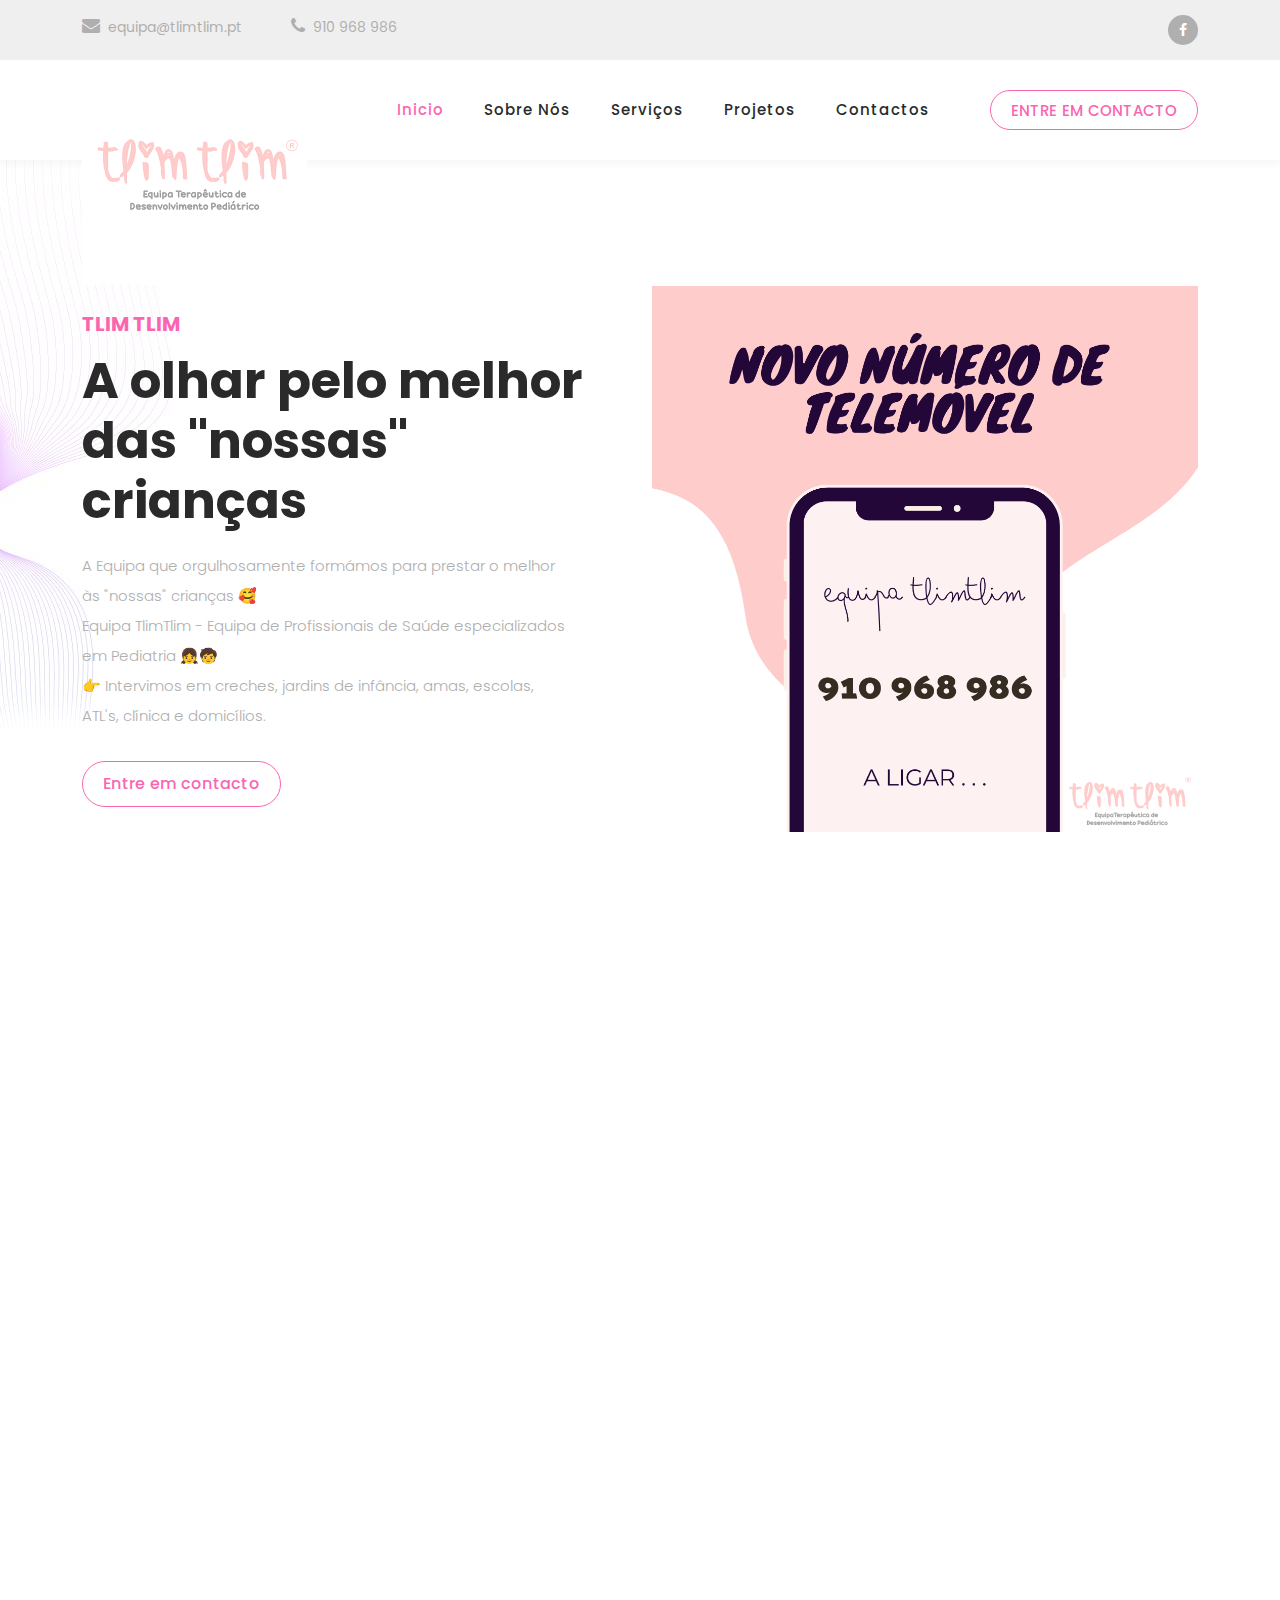
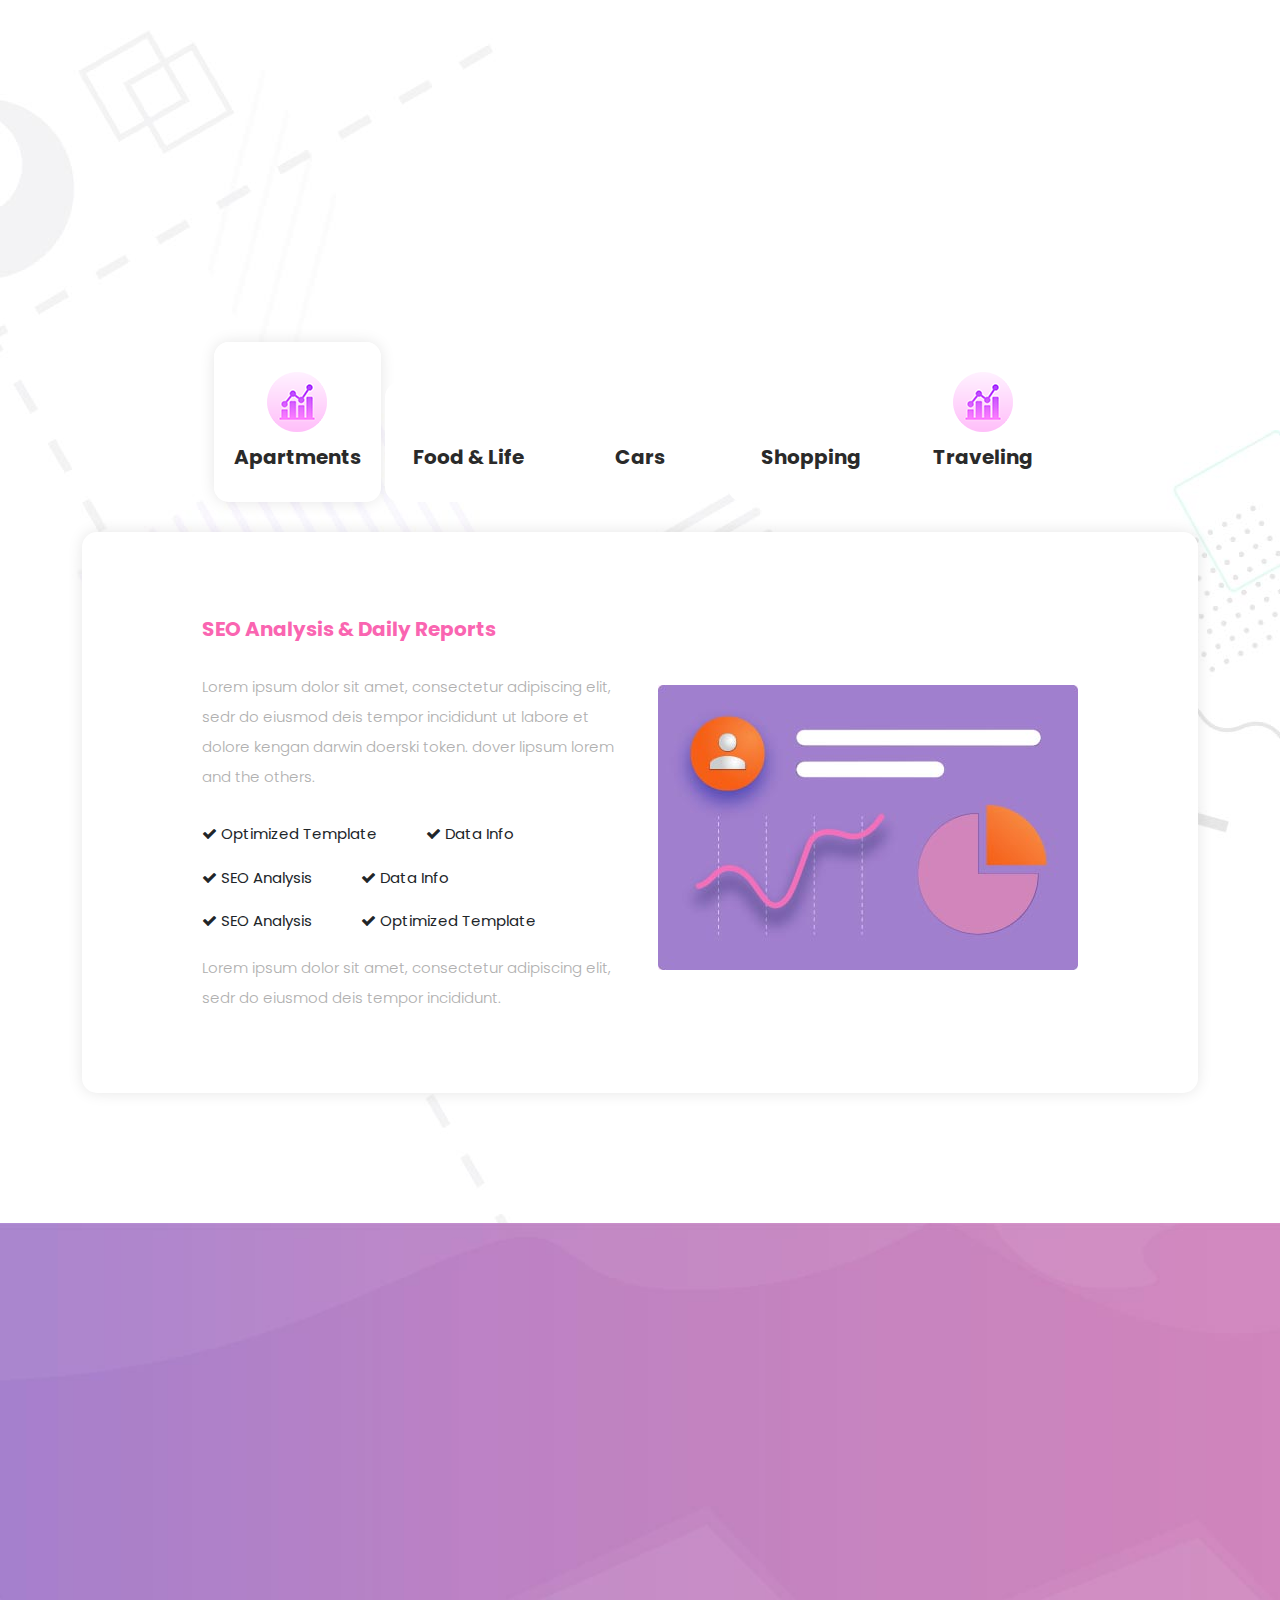
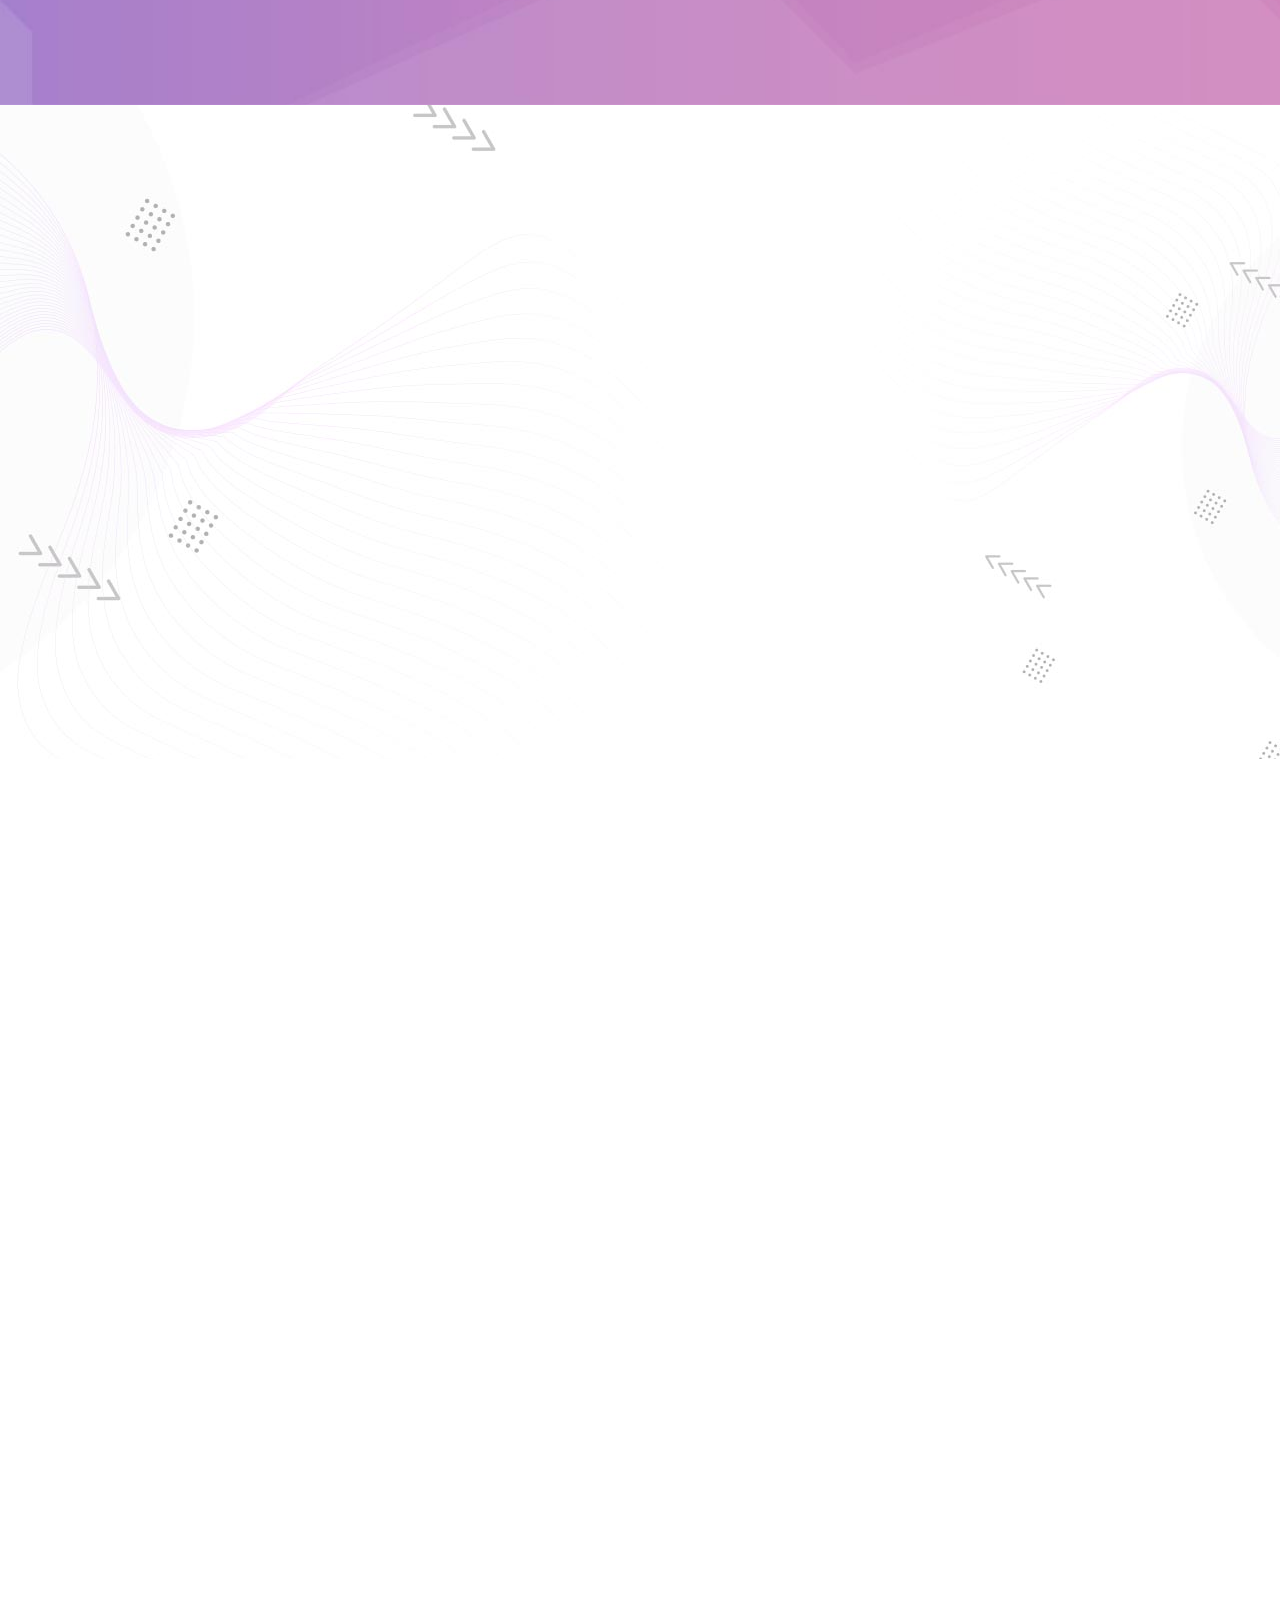
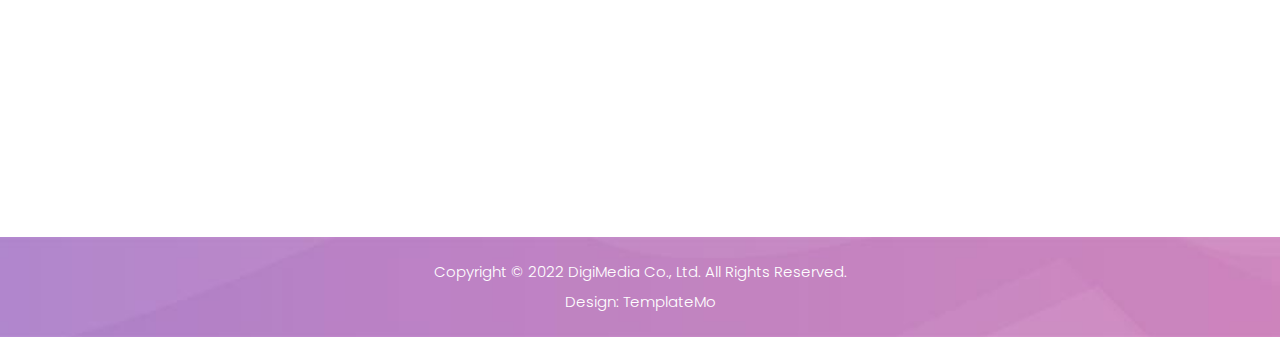
==== PAP/index.html.html @ b0756acb "teste" ====
<!DOCTYPE html>
<html lang="en">

  <head>

    <meta charset="UTF-8">
    <meta name="viewport" content="width=device-width, initial-scale=1, shrink-to-fit=no">
    <meta name="description" content="">
    <meta name="author" content="">
    <link rel="preconnect" href="https://fonts.googleapis.com">
    <link rel="preconnect" href="https://fonts.gstatic.com" crossorigin>
    <link href="https://fonts.googleapis.com/css2?family=Poppins:wght@100;200;300;400;500;600;700;800;900&display=swap" rel="stylesheet">

    <title>Tlim Tlim - Website PAP</title>

    <!-- Bootstrap core CSS -->
    <link href="vendor/bootstrap/css/bootstrap.min.css" rel="stylesheet">


    <!-- Additional CSS Files -->
    <link rel="stylesheet" href="assets/css/fontawesome.css">
    <link rel="stylesheet" href="assets/css/templatemo-digimedia-v1.css">
    <link rel="stylesheet" href="assets/css/animated.css">
    <link rel="stylesheet" href="assets/css/owl.css">

  </head>

<body>

  <!-- ***** Preloader Start ***** -->
  <div id="js-preloader" class="js-preloader">
    <div class="preloader-inner">
      <span class="dot"></span>
      <div class="dots">
        <span></span>
        <span></span>
        <span></span>
      </div>
    </div>
  </div>
  <!-- ***** Preloader End ***** -->

  <!-- Pre-header Starts -->
  <div class="pre-header">
    <div class="container">
      <div class="row">
        <div class="col-lg-8 col-sm-8 col-7">
          <ul class="info">
            <li><a href="#"><i class="fa fa-envelope"></i>equipa@tlimtlim.pt</a></li>
            <li><a href="#"><i class="fa fa-phone"></i>910 968 986</a></li>
          </ul>
        </div>
        <div class="col-lg-4 col-sm-4 col-5">
          <ul class="social-media">
            <li><a href="https://pt-br.facebook.com/equipatlimtlim/"><i class="fa fa-facebook"></i></a></li>
          </ul>
        </div>
      </div>
    </div>
  </div>
  <!-- Pre-header End -->

  <!-- ***** Header Area Start ***** -->
  <header class="header-area header-sticky wow slideInDown" data-wow-duration="0.75s" data-wow-delay="0s">
    <div class="container">
      <div class="row">
        <div class="col-12">
          <nav class="main-nav">
            <!-- ***** Logo Start ***** -->
            <a href="index.html" class="logo">
              <img src="assets/images/logo-v1.png" alt="">
            </a>
            <!-- ***** Logo End ***** -->
            <!-- ***** Menu Start ***** -->
            <ul class="nav">
              <li class="scroll-to-section"><a href="#top" class="active">Inicio</a></li>
              <li class="scroll-to-section"><a href="#about">Sobre Nós</a></li>
              <li class="scroll-to-section"><a href="#services">Serviços</a></li>
              <li class="scroll-to-section"><a href="#portfolio">Projetos</a></li>
              <li class="scroll-to-section"><a href="#contact">Contactos</a></li> 
              <li class="scroll-to-section"><div class="border-first-button"><a href="#contact">ENTRE EM CONTACTO</a></div></li> 
            </ul>        
            <a class='menu-trigger'>
                <span>Menu</span>
            </a>
            <!-- ***** Menu End ***** -->
          </nav>
        </div>
      </div>
    </div>
  </header>
  <!-- ***** Header Area End ***** -->

  <div class="main-banner wow fadeIn" id="top" data-wow-duration="1s" data-wow-delay="0.5s">
    <div class="container">
      <div class="row">
        <div class="col-lg-12">
          <div class="row">
            <div class="col-lg-6 align-self-center">
              <div class="left-content show-up header-text wow fadeInLeft" data-wow-duration="1s" data-wow-delay="1s">
                <div class="row">
                  <div class="col-lg-12">
                    <h6>Tlim Tlim</h6>
                    <h2>A olhar pelo melhor das "nossas" crianças</h2>
                    <p>A Equipa que orgulhosamente formámos para prestar o melhor às "nossas" crianças 🥰

                      <br> Equipa TlimTlim - Equipa de Profissionais de Saúde especializados em Pediatria 👧🧒 </br>
                      👉 Intervimos em creches, jardins de infância, amas, escolas, ATL's, clínica e domicílios.</p>
                  </div>
                  <div class="col-lg-12">
                    <div class="border-first-button scroll-to-section">
                      <a href="#contact">Entre em contacto</a>
                    </div>
                  </div>
                </div>
              </div>
            </div>
            <div class="col-lg-6">
              <div class="right-image wow fadeInRight" data-wow-duration="1s" data-wow-delay="0.5s">
                <img src="assets/images/slider-dec.png" alt="">
              </div>
            </div>
          </div>
        </div>
      </div>
    </div>
  </div>

  <div id="about" class="about section">
    <div class="container">
      <div class="row">
        <div class="col-lg-12">
          <div class="row">
            <div class="col-lg-6">
              <div class="about-left-image  wow fadeInLeft" data-wow-duration="1s" data-wow-delay="0.5s">
                <img src="assets/images/about-dec.png" alt="">
              </div>
            </div>
            <div class="col-lg-6 align-self-center  wow fadeInRight" data-wow-duration="1s" data-wow-delay="0.5s">
              <div class="about-right-content">
                <div class="section-heading">
                  <h6>About Us</h6>
                  <h4>Who is DigiMedia <em>Agency</em></h4>
                  <div class="line-dec"></div>
                </div>
                <p>We hope this DigiMedia template is useful for your work. You can use this template for any purpose. You may <a rel="nofollow" href="http://paypal.me/templatemo" target="_blank">contribute a little amount</a> via PayPal to <a href="https://templatemo.com/contact" target="_blank">support TemplateMo</a> in creating new templates regularly.</p>
                <div class="row">
                  <div class="col-lg-4 col-sm-4">
                    <div class="skill-item first-skill-item wow fadeIn" data-wow-duration="1s" data-wow-delay="0s">
                      <div class="progress" data-percentage="90">
                        <span class="progress-left">
                          <span class="progress-bar"></span>
                        </span>
                        <span class="progress-right">
                          <span class="progress-bar"></span>
                        </span>
                        <div class="progress-value">
                          <div>
                            90%<br>
                            <span>Coding</span>
                          </div>
                        </div>
                      </div>
                    </div>
                  </div>
                  <div class="col-lg-4 col-sm-4">
                    <div class="skill-item second-skill-item wow fadeIn" data-wow-duration="1s" data-wow-delay="0s">
                      <div class="progress" data-percentage="80">
                        <span class="progress-left">
                          <span class="progress-bar"></span>
                        </span>
                        <span class="progress-right">
                          <span class="progress-bar"></span>
                        </span>
                        <div class="progress-value">
                          <div>
                            80%<br>
                            <span>Photoshop</span>
                          </div>
                        </div>
                      </div>
                    </div>
                  </div>
                  <div class="col-lg-4 col-sm-4">
                    <div class="skill-item third-skill-item wow fadeIn" data-wow-duration="1s" data-wow-delay="0s">
                      <div class="progress" data-percentage="80">
                        <span class="progress-left">
                          <span class="progress-bar"></span>
                        </span>
                        <span class="progress-right">
                          <span class="progress-bar"></span>
                        </span>
                        <div class="progress-value">
                          <div>
                            80%<br>
                            <span>Animation</span>
                          </div>
                        </div>
                      </div>
                    </div>
                  </div>
                </div> 
              </div>
            </div>
          </div>
        </div>
      </div>
    </div>
  </div>

  <div id="services" class="services section">
    <div class="container">
      <div class="row">
        <div class="col-lg-12">
          <div class="section-heading  wow fadeInDown" data-wow-duration="1s" data-wow-delay="0.5s">
            <h6>Our Services</h6>
            <h4>What Our Agency <em>Provides</em></h4>
            <div class="line-dec"></div>
          </div>
        </div>
        <div class="col-lg-12">
          <div class="naccs">
            <div class="grid">
              <div class="row">
                <div class="col-lg-12">
                  <div class="menu">
                    <div class="first-thumb active">
                      <div class="thumb">
                        <span class="icon"><img src="assets/images/service-icon-01.png" alt=""></span>
                        Apartments
                      </div>
                    </div>
                    <div>
                      <div class="thumb">                 
                        <span class="icon"><img src="assets/images/service-icon-02.png" alt=""></span>
                        Food &amp; Life
                      </div>
                    </div>
                    <div>
                      <div class="thumb">                 
                        <span class="icon"><img src="assets/images/service-icon-03.png" alt=""></span>
                        Cars
                      </div>
                    </div>
                    <div>
                      <div class="thumb">                 
                        <span class="icon"><img src="assets/images/service-icon-04.png" alt=""></span>
                        Shopping
                      </div>
                    </div>
                    <div class="last-thumb">
                      <div class="thumb">                 
                        <span class="icon"><img src="assets/images/service-icon-01.png" alt=""></span>
                        Traveling
                      </div>
                    </div>
                  </div>
                </div> 
                <div class="col-lg-12">
                  <ul class="nacc">
                    <li class="active">
                      <div>
                        <div class="thumb">
                          <div class="row">
                            <div class="col-lg-6 align-self-center">
                              <div class="left-text">
                                <h4>SEO Analysis &amp; Daily Reports</h4>
                                <p>Lorem ipsum dolor sit amet, consectetur adipiscing elit, sedr do eiusmod deis tempor incididunt ut labore et dolore kengan darwin doerski token.
                                  dover lipsum lorem and the others.</p>
                                <div class="ticks-list"><span><i class="fa fa-check"></i> Optimized Template</span> <span><i class="fa fa-check"></i> Data Info</span> <span><i class="fa fa-check"></i> SEO Analysis</span>
                                  <span><i class="fa fa-check"></i> Data Info</span> <span><i class="fa fa-check"></i> SEO Analysis</span> <span><i class="fa fa-check"></i> Optimized Template</span></div>
                                <p>Lorem ipsum dolor sit amet, consectetur adipiscing elit, sedr do eiusmod deis tempor incididunt.</p>
                              </div>
                            </div>
                            <div class="col-lg-6 align-self-center">
                              <div class="right-image">
                                <img src="assets/images/services-image.jpg" alt="">
                              </div>
                            </div>
                          </div>
                        </div>
                      </div>
                    </li>
                    <li>
                      <div>
                        <div class="thumb">
                          <div class="row">
                            <div class="col-lg-6 align-self-center">
                              <div class="left-text">
                                <h4>Healthy Food &amp; Life</h4>
                                <p>Lorem ipsum dolor sit amet, consectetur adipiscing elit, sedr do eiusmod deis tempor incididunt ut labore et dolore kengan darwin doerski token.
                                  dover lipsum lorem and the others.</p>
                                <div class="ticks-list"><span><i class="fa fa-check"></i> Optimized Template</span> <span><i class="fa fa-check"></i> Data Info</span> <span><i class="fa fa-check"></i> SEO Analysis</span>
                                  <span><i class="fa fa-check"></i> Data Info</span> <span><i class="fa fa-check"></i> SEO Analysis</span> <span><i class="fa fa-check"></i> Optimized Template</span></div>
                                <p>Lorem ipsum dolor sit amet, consectetur adipiscing elit, sedr do eiusmod deis tempor incididunt.</p>
                              </div>
                            </div>
                            <div class="col-lg-6 align-self-center">
                              <div class="right-image">
                                <img src="assets/images/services-image-02.jpg" alt="">
                              </div>
                            </div>
                          </div>
                        </div>
                      </div>
                    </li>
                    <li>
                      <div>
                        <div class="thumb">
                          <div class="row">
                            <div class="col-lg-6 align-self-center">
                              <div class="left-text">
                                <h4>Car Re-search &amp; Transport</h4>
                                <p>Lorem ipsum dolor sit amet, consectetur adipiscing elit, sedr do eiusmod deis tempor incididunt ut labore et dolore kengan darwin doerski token.
                                  dover lipsum lorem and the others.</p>
                                <div class="ticks-list"><span><i class="fa fa-check"></i> Optimized Template</span> <span><i class="fa fa-check"></i> Data Info</span> <span><i class="fa fa-check"></i> SEO Analysis</span>
                                  <span><i class="fa fa-check"></i> Data Info</span> <span><i class="fa fa-check"></i> SEO Analysis</span> <span><i class="fa fa-check"></i> Optimized Template</span></div>
                                <p>Lorem ipsum dolor sit amet, consectetur adipiscing elit, sedr do eiusmod deis tempor incididunt.</p>
                              </div>
                            </div>
                            <div class="col-lg-6 align-self-center">
                              <div class="right-image">
                                <img src="assets/images/services-image-03.jpg" alt="">
                              </div>
                            </div>
                          </div>
                        </div>
                      </div>
                    </li>
                    <li>
                      <div>
                        <div class="thumb">
                          <div class="row">
                            <div class="col-lg-6 align-self-center">
                              <div class="left-text">
                                <h4>Online Shopping &amp; Tracking ID</h4>
                                <p>Lorem ipsum dolor sit amet, consectetur adipiscing elit, sedr do eiusmod deis tempor incididunt ut labore et dolore kengan darwin doerski token.
                                  dover lipsum lorem and the others.</p>
                                <div class="ticks-list"><span><i class="fa fa-check"></i> Optimized Template</span> <span><i class="fa fa-check"></i> Data Info</span> <span><i class="fa fa-check"></i> SEO Analysis</span>
                                  <span><i class="fa fa-check"></i> Data Info</span> <span><i class="fa fa-check"></i> SEO Analysis</span> <span><i class="fa fa-check"></i> Optimized Template</span></div>
                                <p>Lorem ipsum dolor sit amet, consectetur adipiscing elit, sedr do eiusmod deis tempor incididunt.</p>
                              </div>
                            </div>
                            <div class="col-lg-6 align-self-center">
                              <div class="right-image">
                                <img src="assets/images/services-image-04.jpg" alt="">
                              </div>
                            </div>
                          </div>
                        </div>
                      </div>
                    </li>
                    <li>
                      <div>
                        <div class="thumb">
                          <div class="row">
                            <div class="col-lg-6 align-self-center">
                              <div class="left-text">
                                <h4>Enjoy &amp; Travel</h4>
                                <p>Lorem ipsum dolor sit amet, consectetur adipiscing elit, sedr do eiusmod deis tempor incididunt ut labore et dolore kengan darwin doerski token.
                                  dover lipsum lorem and the others.</p>
                                <div class="ticks-list"><span><i class="fa fa-check"></i> Optimized Template</span> <span><i class="fa fa-check"></i> Data Info</span> <span><i class="fa fa-check"></i> SEO Analysis</span>
                                  <span><i class="fa fa-check"></i> Data Info</span> <span><i class="fa fa-check"></i> SEO Analysis</span> <span><i class="fa fa-check"></i> Optimized Template</span></div>
                                <p>Lorem ipsum dolor sit amet, consectetur adipiscing elit, sedr do eiusmod deis tempor incididunt.</p>
                              </div>
                            </div>
                            <div class="col-lg-6 align-self-center">
                              <div class="right-image">
                                <img src="assets/images/services-image.jpg" alt="">
                              </div>
                            </div>
                          </div>
                        </div>
                      </div>
                    </li>
                  </ul>
                </div>          
              </div>
            </div>
          </div>
        </div>
      </div>
    </div>
  </div>

  
  <div id="free-quote" class="free-quote">
    <div class="container">
      <div class="row">
        <div class="col-lg-4 offset-lg-4">
          <div class="section-heading  wow fadeIn" data-wow-duration="1s" data-wow-delay="0.3s">
            <h6>Get Your Free Quote</h6>
            <h4>Grow With Us Now</h4>
            <div class="line-dec"></div>
          </div>
        </div>
        <div class="col-lg-8 offset-lg-2  wow fadeIn" data-wow-duration="1s" data-wow-delay="0.8s">
          <form id="search" action="#" method="GET">
            <div class="row">
              <div class="col-lg-4 col-sm-4">
                <fieldset>
                  <input type="web" name="web" class="website" placeholder="Your website URL..." autocomplete="on" required>
                </fieldset>
              </div>
              <div class="col-lg-4 col-sm-4">
                <fieldset>
                  <input type="address" name="address" class="email" placeholder="Email Address..." autocomplete="on" required>
                </fieldset>
              </div>
              <div class="col-lg-4 col-sm-4">
                <fieldset>
                  <button type="submit" class="main-button">Get Quote Now</button>
                </fieldset>
              </div>
            </div>
          </form>
        </div>
      </div>
    </div>
  </div>


  <div id="portfolio" class="our-portfolio section">
    <div class="container">
      <div class="row">
        <div class="col-lg-5">
          <div class="section-heading wow fadeInLeft" data-wow-duration="1s" data-wow-delay="0.3s">
            <h6>Our Portofolio</h6>
            <h4>See Our Recent <em>Projects</em></h4>
            <div class="line-dec"></div>
          </div>
        </div>
      </div>
    </div>
    <div class="container-fluid wow fadeIn" data-wow-duration="1s" data-wow-delay="0.7s">
      <div class="row">
        <div class="col-lg-12">
          <div class="loop owl-carousel">
            <div class="item">
              <a href="#">
                <div class="portfolio-item">
                <div class="thumb">
                  <img src="assets/images/portfolio-01.jpg" alt="">
                </div>
                <div class="down-content">
                  <h4>Website Builder</h4>
                  <span>Marketing</span>
                </div>
              </div>
              </a>  
            </div>
            <div class="item">
              <a href="#">
                <div class="portfolio-item">
                <div class="thumb">
                  <img src="assets/images/portfolio-01.jpg" alt="">
                </div>
                <div class="down-content">
                  <h4>Website Builder</h4>
                  <span>Marketing</span>
                </div>
              </div>
              </a>  
            </div>
            <div class="item">
              <a href="#">
                <div class="portfolio-item">
                <div class="thumb">
                  <img src="assets/images/portfolio-02.jpg" alt="">
                </div>
                <div class="down-content">
                  <h4>Website Builder</h4>
                  <span>Marketing</span>
                </div>
              </div>
              </a>  
            </div>
            <div class="item">
              <a href="#">
                <div class="portfolio-item">
                <div class="thumb">
                  <img src="assets/images/portfolio-03.jpg" alt="">
                </div>
                <div class="down-content">
                  <h4>Website Builder</h4>
                  <span>Marketing</span>
                </div>
              </div>
              </a>  
            </div>
            <div class="item">
              <a href="#">
                <div class="portfolio-item">
                <div class="thumb">
                  <img src="assets/images/portfolio-04.jpg" alt="">
                </div>
                <div class="down-content">
                  <h4>Website Builder</h4>
                  <span>Marketing</span>
                </div>
              </div>
              </a>  
            </div>
          </div>
        </div>
      </div>
    </div>
  </div>

  <div id="contact" class="contact-us section">
    <div class="container">
      <div class="row">
        <div class="col-lg-6 offset-lg-3">
          <div class="section-heading wow fadeIn" data-wow-duration="1s" data-wow-delay="0.5s">
            <h6>Contact Us</h6>
            <h4>Get In Touch With Us <em>Now</em></h4>
            <div class="line-dec"></div>
          </div>
        </div>
        <div class="col-lg-12 wow fadeInUp" data-wow-duration="0.5s" data-wow-delay="0.25s">
          <form id="contact" action="" method="post">
            <div class="row">
              <div class="col-lg-12">
                <div class="contact-dec">
                  <img src="assets/images/contact-dec.png" alt="">
                </div>
              </div>
              <div class="col-lg-5">
                <div id="map">
                  <iframe src="https://maps.google.com/maps?q=Av.+L%C3%BAcio+Costa,+Rio+de+Janeiro+-+RJ,+Brazil&t=&z=13&ie=UTF8&iwloc=&output=embed" width="100%" height="636px" frameborder="0" style="border:0" allowfullscreen></iframe>
                </div>
              </div>
              <div class="col-lg-7">
                <div class="fill-form">
                  <div class="row">
                    <div class="col-lg-4">
                      <div class="info-post">
                        <div class="icon">
                          <img src="assets/images/phone-icon.png" alt="">
                          <a href="#">010-020-0340</a>
                        </div>
                      </div>
                    </div>
                    <div class="col-lg-4">
                      <div class="info-post">
                        <div class="icon">
                          <img src="assets/images/email-icon.png" alt="">
                          <a href="#">our@email.com</a>
                        </div>
                      </div>
                    </div>
                    <div class="col-lg-4">
                      <div class="info-post">
                        <div class="icon">
                          <img src="assets/images/location-icon.png" alt="">
                          <a href="#">123 Rio de Janeiro</a>
                        </div>
                      </div>
                    </div>
                    <div class="col-lg-6">
                      <fieldset>
                        <input type="name" name="name" id="name" placeholder="Name" autocomplete="on" required>
                      </fieldset>
                      <fieldset>
                        <input type="text" name="email" id="email" pattern="[^ @]*@[^ @]*" placeholder="Your Email" required="">
                      </fieldset>
                      <fieldset>
                        <input type="subject" name="subject" id="subject" placeholder="Subject" autocomplete="on">
                      </fieldset>
                    </div>
                    <div class="col-lg-6">
                      <fieldset>
                        <textarea name="message" type="text" class="form-control" id="message" placeholder="Message" required=""></textarea>  
                      </fieldset>
                    </div>
                    <div class="col-lg-12">
                      <fieldset>
                        <button type="submit" id="form-submit" class="main-button ">Send Message Now</button>
                      </fieldset>
                    </div>
                  </div>
                </div>
              </div>
            </div>
          </form>
        </div>
      </div>
    </div>
  </div>

  <footer>
    <div class="container">
      <div class="row">
        <div class="col-lg-12">
          <p>Copyright © 2022 DigiMedia Co., Ltd. All Rights Reserved. 
          <br>Design: <a href="https://templatemo.com" target="_parent" title="free css templates">TemplateMo</a></p>
        </div>
      </div>
    </div>
  </footer>


  <!-- Scripts -->
  <script src="vendor/jquery/jquery.min.js"></script>
  <script src="vendor/bootstrap/js/bootstrap.bundle.min.js"></script>
  <script src="assets/js/owl-carousel.js"></script>
  <script src="assets/js/animation.js"></script>
  <script src="assets/js/imagesloaded.js"></script>
  <script src="assets/js/custom.js"></script>

</body>
</html>
---- PAP/assets/css/templatemo-digimedia-v1.css ----
/*

TemplateMo 568 DigiMedia

https://templatemo.com/tm-568-digimedia

*/

/* ---------------------------------------------
Table of contents
------------------------------------------------
01. font & reset css
02. reset
03. global styles
04. header
05. banner
06. features
07. testimonials
08. contact
09. footer
10. preloader
11. search
12. portfolio

--------------------------------------------- */
/* 
---------------------------------------------
font & reset css
--------------------------------------------- 
*/
/* 
---------------------------------------------
reset
--------------------------------------------- 
*/
html, body, div, span, applet, object, iframe, h1, h2, h3, h4, h5, h6, p, blockquote, div
pre, a, abbr, acronym, address, big, cite, code, del, dfn, em, font, img, ins, kbd, q,
s, samp, small, strike, strong, sub, sup, tt, var, b, u, i, center, dl, dt, dd, ol, ul, li,
figure, header, nav, section, article, aside, footer, figcaption {
  margin: 0;
  padding: 0;
  border: 0;
  outline: 0;
}

/* clear fix */
.grid:after {
  content: '';
  display: block;
  clear: both;
}

/* ---- .grid-item ---- */

.grid-sizer,
.grid-item {
  width: 50%;
}

.grid-item {
  float: left;
}

.grid-item img {
  display: block;
  max-width: 100%;
}

.clearfix:after {
  content: ".";
  display: block;
  clear: both;
  visibility: hidden;
  line-height: 0;
  height: 0;
}

.clearfix {
  display: inline-block;
}

html[xmlns] .clearfix {
  display: block;
}

* html .clearfix {
  height: 1%;
}

ul, li {
  padding: 0;
  margin: 0;
  list-style: none;
}

header, nav, section, article, aside, footer, hgroup {
  display: block;
}

* {
  box-sizing: border-box;
}

html, body {
  font-family: 'Poppins', sans-serif;
  font-weight: 400;
  background-color: #fff;
  -ms-text-size-adjust: 100%;
  -webkit-font-smoothing: antialiased;
  -moz-osx-font-smoothing: grayscale;
}

a {
  text-decoration: none !important;
}

h1, h2, h3, h4, h5, h6 {
  margin-top: 0px;
  margin-bottom: 0px;
}

ul {
  margin-bottom: 0px;
}

p {
  font-size: 15px;
  line-height: 30px;
  font-weight: 300;
  color: #afafaf;
}

img {
  width: 100%;
  overflow: hidden;
}

/* 
---------------------------------------------
global styles
--------------------------------------------- 
*/
html,
body {
  background: #fff;
  font-family: 'Poppins', sans-serif;
}

::selection {
  background: #fa65b1;
  color: #fff !important;
}

::-moz-selection {
  background: #fa65b1;
  color: #fff !important;
}

@media (max-width: 991px) {
  html, body {
    overflow-x: hidden;
  }
  .mobile-top-fix {
    margin-top: 30px;
    margin-bottom: 0px;
  }
  .mobile-bottom-fix {
    margin-bottom: 30px;
  }
  .mobile-bottom-fix-big {
    margin-bottom: 60px;
  }
}

.page-section {
  margin-top: 120px;
}

.section-heading {
  position: relative;
  z-index: 2;
}

.section-heading h6 {
  font-size: 15px;
  font-weight: 700;
  color: #726ae3;
  text-transform: uppercase;
  margin-bottom: 15px;
}

.section-heading h4 {
  color: #2a2a2a;
  font-size: 35px;
  font-weight: 700;
  text-transform: capitalize;
  margin-bottom: 25px;
}

.section-heading h4 em {
  font-style: normal;
  color: #726ae3;
}

.section-heading .line-dec {
  width: 50px;
  height: 2px;
  background-color: #726ae3;
}

.border-first-button a {
  display: inline-block !important;
  padding: 10px 20px !important;
  color: #fa65b1 !important;
  border: 1px solid #fa65b1 !important;
  border-radius: 23px;
  font-weight: 500 !important;
  letter-spacing: 0.3px !important;
  transition: all .5s;
}

.border-first-button a:hover {
  background-color: #fa65b1;
  color: #fff !important;
}


/* 
---------------------------------------------
intro
--------------------------------------------- 
*/


.intro-banner {
  text-align: center;
  padding-top: 200px;margin-bottom: 100px;
  position: relative;
}

.intro-banner:after {
  content: '';
  background-image: url(../images/slider-left-dec.jpg);
  background-repeat: no-repeat;
  position: absolute;
  left: 0;
  top: 0px;
  width: 262px;
  height: 625px;
  z-index: 1;
}
/*
.intro-banner:before {
  content: '';
  background-image: url(../images/slider-right-dec.jpg);
  background-repeat: no-repeat;
  position: absolute;
  right: 0;
  top: 0px;
  width: 1159px;
  height: 797px;
  z-index: 2;
}
*/

.intro-banner img {
  max-width: 152px;
  margin-bottom: 30px;
}

.intro-banner h1 {
  font-size: 36px;
  font-weight: 600;
  text-transform: uppercase;
  margin-bottom: 30px;
  position: relative; 
  z-index: 2;
}

.intro-banner h4 {
  font-size: 20px;
  text-transform: capitalize;
  font-weight: 400;
  margin-bottom: 20px;
  position: relative; 
  z-index: 2;
}

.intro-banner a {
  display: inline-block !important;
  padding: 10px 20px !important;
  color: #fa65b1 !important;
  border: 1px solid #fa65b1 !important;
  border-radius: 23px;
  font-weight: 500 !important;
  letter-spacing: 0.3px !important;
  transition: all .5s;
  position: relative; 
  z-index: 2;
}

.intro-banner a:hover {
  background-color: #fa65b1;
  color: #fff !important;
}

.demos {
  padding-top: 60px;
}

.demo-item {
  position: relative;
  z-index: 2;
}

.demos img {
  transition: all .5s;
  border-radius: 23px;
}

.demos img:hover {
  opacity: 1;
  box-shadow: 0px 0px 15px rgba(0,0,0,0.25);
}

.demos h4 {
  text-align: center;
  font-size: 20px;
  margin-top: 30px;
  font-weight: 700;
  text-transform: uppercase;
}


/* 
---------------------------------------------
header
--------------------------------------------- 
*/

.pre-header {
  background-color: #efefef;
  height: 60px;
  padding: 15px 0px;
}

.pre-header ul li {
  display: inline-block;
}

.pre-header ul.info li {
  margin-right: 45px;
}

.pre-header ul.info li a {
  color: #afafaf;
  font-size: 14px;
  transition: all .3s;
}

.pre-header ul.info li a:hover {
  color: #fa65b1;
}

.pre-header ul.info li a i {
  font-size: 18px;
  margin-right: 8px;
}

.pre-header ul.social-media {
  text-align: right;
}

.pre-header ul.social-media li {
  margin-left: 5px;
}

.pre-header ul.social-media li a {
  background-color: #afafaf;
  color: #fff;
  display: inline-block;
  width: 30px;
  height: 30px;
  line-height: 30px;
  text-align: center;
  border-radius: 50%;
  font-size: 14px;
  transition: all .3s;
}

.pre-header ul.social-media li a:hover {
  background-color: #fa65b1;
}

.background-header {
  background-color: #fff!important;
  height: 80px!important;
  position: fixed!important;
  top: 0px;
  left: 0px;
  right: 0px;
  box-shadow: 0px 5px 8px rgba(0,0,0,0.03);
}

.background-header .logo,
.background-header .main-nav .nav li a {
  color: #fff;
}

.background-header .main-nav .nav li:hover a {
  color: #fa65b1;
}

.background-header .nav li a.active {
  position: relative;
  color: #fff;
}

.background-header .nav li a.active:after {
  position: absolute;
  width: 100%;
  height: 1px;
  background-color: #fa65b1;
  content: '';
  left: 50%;
  bottom: -20px;
  transform: translateX(-50%);
}

.background-header .nav li:last-child a.active:after {
  background-color: transparent;
}

.header-area {
  background-color: #fff;
  box-shadow: 0px 5px 8px rgba(0,0,0,0.03);
  position: absolute;
  left: 0px;
  right: 0px;
  z-index: 100;
  height: 100px;
  -webkit-transition: all .5s ease 0s;
  -moz-transition: all .5s ease 0s;
  -o-transition: all .5s ease 0s;
  transition: all .5s ease 0s;
}

.header-area .main-nav {
  min-height: 80px;
  background: transparent;
}

.header-area .main-nav .logo {
  float: left;
  -webkit-transition: all 0.3s ease 0s;
  -moz-transition: all 0.3s ease 0s;
  -o-transition: all 0.3s ease 0s;
  transition: all 0.3s ease 0s;
}

.header-area .main-nav .logo {
    line-height: 100px;
    float: left;
    -webkit-transition: all 0.3s ease 0s;
    -moz-transition: all 0.3s ease 0s;
    -o-transition: all 0.3s ease 0s;
    transition: all 0.3s ease 0s;
}

.background-header .main-nav .logo {
  line-height: 80px;
}

.background-header .main-nav .nav {
  margin-top: 20px !important;
}

.header-area .main-nav .nav {
  float: right;
  margin-top: 30px;
  margin-right: 0px;
  background-color: transparent;
  -webkit-transition: all 0.3s ease 0s;
  -moz-transition: all 0.3s ease 0s;
  -o-transition: all 0.3s ease 0s;
  transition: all 0.3s ease 0s;
  position: relative;
  z-index: 999;
}

.header-area .main-nav .nav li {
  padding-left: 20px;
  padding-right: 20px;
}

.header-area .main-nav .nav li:last-child {
  padding-right: 0px;
  padding-left: 40px;
}

.header-area .main-nav .nav li:last-child a ,
.background-header .main-nav .nav li:last-child a {
  padding: 0px 20px !important;
  font-weight: 400;
}

.header-area .main-nav .nav li:last-child a:hover ,
.background-header .main-nav .nav li:last-child a:hover {
  color: #fff !important;
}

.header-area .main-nav .nav li a {
  display: block;
  font-weight: 500;
  font-size: 15px;
  color: #2a2a2a;
  text-transform: capitalize;
  -webkit-transition: all 0.3s ease 0s;
  -moz-transition: all 0.3s ease 0s;
  -o-transition: all 0.3s ease 0s;
  transition: all 0.3s ease 0s;
  height: 40px;
  line-height: 40px;
  border: transparent;
  letter-spacing: 1px;
}

.header-area .main-nav .nav li:hover a,
.header-area .main-nav .nav li a.active {
  color: #fa65b1!important;
}

.background-header .main-nav .nav li:hover a,
.background-header .main-nav .nav li a.active {
  color: #fa65b1!important;
  opacity: 1;
}

.header-area .main-nav .nav li.submenu {
  position: relative;
  padding-right: 30px;
}

.header-area .main-nav .nav li.submenu:after {
  font-family: FontAwesome;
  content: "\f107";
  font-size: 12px;
  color: #2a2a2a;
  position: absolute;
  right: 18px;
  top: 12px;
}

.background-header .main-nav .nav li.submenu:after {
  color: #2a2a2a;
}

.header-area .main-nav .nav li.submenu ul {
  position: absolute;
  width: 200px;
  box-shadow: 0 2px 28px 0 rgba(0, 0, 0, 0.06);
  overflow: hidden;
  top: 50px;
  opacity: 0;
  transform: translateY(+2em);
  visibility: hidden;
  z-index: -1;
  transition: all 0.3s ease-in-out 0s, visibility 0s linear 0.3s, z-index 0s linear 0.01s;
}

.header-area .main-nav .nav li.submenu ul li {
  margin-left: 0px;
  padding-left: 0px;
  padding-right: 0px;
}

.header-area .main-nav .nav li.submenu ul li a {
  opacity: 1;
  display: block;
  background: #f7f7f7;
  color: #2a2a2a!important;
  padding-left: 20px;
  height: 40px;
  line-height: 40px;
  -webkit-transition: all 0.3s ease 0s;
  -moz-transition: all 0.3s ease 0s;
  -o-transition: all 0.3s ease 0s;
  transition: all 0.3s ease 0s;
  position: relative;
  font-size: 13px;
  font-weight: 400;
  border-bottom: 1px solid #eee;
}

.header-area .main-nav .nav li.submenu ul li a:hover {
  background: #fff;
  color: #fa65b1!important;
  padding-left: 25px;
}

.header-area .main-nav .nav li.submenu ul li a:hover:before {
  width: 3px;
}

.header-area .main-nav .nav li.submenu:hover ul {
  visibility: visible;
  opacity: 1;
  z-index: 1;
  transform: translateY(0%);
  transition-delay: 0s, 0s, 0.3s;
}

.header-area .main-nav .menu-trigger {
  cursor: pointer;
  display: block;
  position: absolute;
  top: 33px;
  width: 32px;
  height: 40px;
  text-indent: -9999em;
  z-index: 99;
  right: 40px;
  display: none;
}

.background-header .main-nav .menu-trigger {
  top: 23px;
}

.header-area .main-nav .menu-trigger span,
.header-area .main-nav .menu-trigger span:before,
.header-area .main-nav .menu-trigger span:after {
  -moz-transition: all 0.4s;
  -o-transition: all 0.4s;
  -webkit-transition: all 0.4s;
  transition: all 0.4s;
  background-color: #2a2a2a;
  display: block;
  position: absolute;
  width: 30px;
  height: 2px;
  left: 0;
}

.background-header .main-nav .menu-trigger span,
.background-header .main-nav .menu-trigger span:before,
.background-header .main-nav .menu-trigger span:after {
  background-color: #2a2a2a;
}

.header-area .main-nav .menu-trigger span:before,
.header-area .main-nav .menu-trigger span:after {
  -moz-transition: all 0.4s;
  -o-transition: all 0.4s;
  -webkit-transition: all 0.4s;
  transition: all 0.4s;
  background-color: #2a2a2a;
  display: block;
  position: absolute;
  width: 30px;
  height: 2px;
  left: 0;
  width: 75%;
}

.background-header .main-nav .menu-trigger span:before,
.background-header .main-nav .menu-trigger span:after {
  background-color: #2a2a2a;
}

.header-area .main-nav .menu-trigger span:before,
.header-area .main-nav .menu-trigger span:after {
  content: "";
}

.header-area .main-nav .menu-trigger span {
  top: 16px;
}

.header-area .main-nav .menu-trigger span:before {
  -moz-transform-origin: 33% 100%;
  -ms-transform-origin: 33% 100%;
  -webkit-transform-origin: 33% 100%;
  transform-origin: 33% 100%;
  top: -10px;
  z-index: 10;
}

.header-area .main-nav .menu-trigger span:after {
  -moz-transform-origin: 33% 0;
  -ms-transform-origin: 33% 0;
  -webkit-transform-origin: 33% 0;
  transform-origin: 33% 0;
  top: 10px;
}

.header-area .main-nav .menu-trigger.active span,
.header-area .main-nav .menu-trigger.active span:before,
.header-area .main-nav .menu-trigger.active span:after {
  background-color: transparent;
  width: 100%;
}

.header-area .main-nav .menu-trigger.active span:before {
  -moz-transform: translateY(6px) translateX(1px) rotate(45deg);
  -ms-transform: translateY(6px) translateX(1px) rotate(45deg);
  -webkit-transform: translateY(6px) translateX(1px) rotate(45deg);
  transform: translateY(6px) translateX(1px) rotate(45deg);
  background-color: #2a2a2a;
}

.background-header .main-nav .menu-trigger.active span:before {
  background-color: #2a2a2a;
}

.header-area .main-nav .menu-trigger.active span:after {
  -moz-transform: translateY(-6px) translateX(1px) rotate(-45deg);
  -ms-transform: translateY(-6px) translateX(1px) rotate(-45deg);
  -webkit-transform: translateY(-6px) translateX(1px) rotate(-45deg);
  transform: translateY(-6px) translateX(1px) rotate(-45deg);
  background-color: #2a2a2a;
}

.background-header .main-nav .menu-trigger.active span:after {
  background-color: #2a2a2a;
}

.header-area.header-sticky {
  min-height: 80px;
}

.header-area .nav {
  margin-top: 30px;
}

.header-area.header-sticky .nav li a.active {
  color: #fa65b1;
}

@media (max-width: 1200px) {
  .header-area .main-nav .nav li {
    padding-left: 12px;
    padding-right: 12px;
  }
  .header-area .main-nav:before {
    display: none;
  }
}

@media (max-width: 992px) {
  .header-area .main-nav .nav li:last-child  ,
  .background-header .main-nav .nav li:last-child {
    display: none;
  }
  .header-area .main-nav .nav li:nth-child(6),
  .background-header .main-nav .nav li:nth-child(6) {
    padding-right: 0px;
  }
  .background-header .nav li a.active:after {
    display: none;
  }
}

@media (max-width: 767px) {
  .pre-header ul.info li:last-child {
    display: none;
  }
  .background-header .main-nav .nav {
    margin-top: 80px !important;
  }
  .header-area .main-nav .logo {
    color: #1e1e1e;
  }
  .header-area.header-sticky .nav li a:hover,
  .header-area.header-sticky .nav li a.active {
    color: #fa65b1!important;
    opacity: 1;
  }
  .header-area.header-sticky .nav li.search-icon a {
    width: 100%;
  }
  .header-area {
    background-color: #fff;
    padding: 0px 15px;
    height: 100px;
    box-shadow: none;
    text-align: center;
    box-shadow: 0px 5px 8px rgba(0,0,0,0.03);
  }
  .header-area .container {
    padding: 0px;
  }
  .header-area .logo {
    margin-left: 30px;
  }
  .header-area .menu-trigger {
    display: block !important;
  }
  .header-area .main-nav {
    overflow: hidden;
  }
  .header-area .main-nav .nav {
    float: none;
    width: 100%;
    display: none;
    -webkit-transition: all 0s ease 0s;
    -moz-transition: all 0s ease 0s;
    -o-transition: all 0s ease 0s;
    transition: all 0s ease 0s;
    margin-left: 0px;
  }
  .background-header .nav {
    margin-top: 80px;
  }
  .header-area .main-nav .nav li:first-child {
    border-top: 1px solid #eee;
  }
  .header-area.header-sticky .nav {
    margin-top: 100px;
  }
  .header-area .main-nav .nav li {
    width: 100%;
    background: #fff;
    border-bottom: 1px solid #e7e7e7;
    padding-left: 0px !important;
    padding-right: 0px !important;
  }
  .header-area .main-nav .nav li a {
    height: 50px !important;
    line-height: 50px !important;
    padding: 0px !important;
    border: none !important;
    background: #f7f7f7 !important;
    color: #191a20 !important;
  }
  .header-area .main-nav .nav li a:hover {
    background: #eee !important;
    color: #fa65b1!important;
  }
  .header-area .main-nav .nav li.submenu ul {
    position: relative;
    visibility: inherit;
    opacity: 1;
    z-index: 1;
    transform: translateY(0%);
    transition-delay: 0s, 0s, 0.3s;
    top: 0px;
    width: 100%;
    box-shadow: none;
    height: 0px;
  }
  .header-area .main-nav .nav li.submenu ul li a {
    font-size: 12px;
    font-weight: 400;
  }
  .header-area .main-nav .nav li.submenu ul li a:hover:before {
    width: 0px;
  }
  .header-area .main-nav .nav li.submenu ul.active {
    height: auto !important;
  }
  .header-area .main-nav .nav li.submenu:after {
    color: #3B566E;
    right: 25px;
    font-size: 14px;
    top: 15px;
  }
  .header-area .main-nav .nav li.submenu:hover ul, .header-area .main-nav .nav li.submenu:focus ul {
    height: 0px;
  }
}

@media (min-width: 767px) {
  .header-area .main-nav .nav {
    display: flex !important;
  }
}

/* 
---------------------------------------------
preloader
--------------------------------------------- 
*/

.js-preloader {
    position: fixed;
    top: 0;
    left: 0;
    right: 0;
    bottom: 0;
    background-color: #fff;
    display: -webkit-box;
    display: flex;
    -webkit-box-align: center;
    align-items: center;
    -webkit-box-pack: center;
    justify-content: center;
    opacity: 1;
    visibility: visible;
    z-index: 9999;
    -webkit-transition: opacity 0.25s ease;
    transition: opacity 0.25s ease;
}

.js-preloader.loaded {
    opacity: 0;
    visibility: hidden;
    pointer-events: none;
}

@-webkit-keyframes dot {
    50% {
        -webkit-transform: translateX(96px);
        transform: translateX(96px);
    }
}

@keyframes dot {
    50% {
        -webkit-transform: translateX(96px);
        transform: translateX(96px);
    }
}

@-webkit-keyframes dots {
    50% {
        -webkit-transform: translateX(-31px);
        transform: translateX(-31px);
    }
}

@keyframes dots {
    50% {
        -webkit-transform: translateX(-31px);
        transform: translateX(-31px);
    }
}

.preloader-inner {
    position: relative;
    width: 142px;
    height: 40px;
    background: #fff;
}

.preloader-inner .dot {
    position: absolute;
    width: 16px;
    height: 16px;
    top: 12px;
    left: 15px;
    background: #fa65b1;
    border-radius: 50%;
    -webkit-transform: translateX(0);
    transform: translateX(0);
    -webkit-animation: dot 2.8s infinite;
    animation: dot 2.8s infinite;
}

.preloader-inner .dots {
    -webkit-transform: translateX(0);
    transform: translateX(0);
    margin-top: 12px;
    margin-left: 31px;
    -webkit-animation: dots 2.8s infinite;
    animation: dots 2.8s infinite;
}

.preloader-inner .dots span {
    display: block;
    float: left;
    width: 16px;
    height: 16px;
    margin-left: 16px;
    background: #fa65b1;
    border-radius: 50%;
}



/* 
---------------------------------------------
Banner Style
--------------------------------------------- 
*/

.main-banner {
  background-repeat: no-repeat;
  background-position: center center;
  background-size: cover;
  padding: 226px 0px 120px 0px;
  position: relative;
  overflow: hidden;
}

.main-banner:after {
  content: '';
  background-image: url(../images/slider-left-dec.jpg);
  background-repeat: no-repeat;
  position: absolute;
  left: 0;
  top: 60px;
  width: 262px;
  height: 625px;
  z-index: 1;
}

.main-banner:before {
  content: '';
  background-image: url(../images/slider-right-dec.jpg);
  background-repeat: no-repeat;
  position: absolute;
  right: 0;
  top: 60px;
  width: 1159px;
  height: 797px;
  z-index: -1;
}

.main-banner .left-content {
  margin-right: 15px;
}

.main-banner .left-content h6 {
  text-transform: capitalize;
  font-size: 20px;
  font-weight: 700;
  color: #fa65b1;
  margin-bottom: 15px;
  text-transform: uppercase;
}

.main-banner .left-content h2 {
  z-index: 2;
  position: relative;
  font-weight: 700;
  font-size: 50px;
  color: #2a2a2a;
  margin-bottom: 20px;
}

.main-banner .left-content p {
  margin-bottom: 30px;
  margin-right: 45px;
}

.main-banner .right-image {
  text-align: right;
  position: relative;
  z-index: 20;
}

.main-banner .right-image img {
  max-width: 593px;
}



/* 
---------------------------------------------
About Style
--------------------------------------------- 
*/

#about {
  padding-top: 130px;
}

.about-left-image img {
  margin-right: 45px;
}

.about-right-content p {
  margin-top: 30px;
  margin-bottom: 45px;
}

.skills-content {
  position: relative;
  z-index: 1;
  margin-top: -50px;
  background-color: #f5f5f5;
  border-bottom-right-radius: 50px;
  border-bottom-left-radius: 50px;
  padding: 110px 0px 50px 0px;
}

.skill-item {
  text-align: center;
}

.progress {
  width: 150px;
  height: 150px;
  line-height: 150px;
  background: none;
  margin: 0 auto;
  box-shadow: none;
  position: relative;
}
.progress:after {
  content: "";
  width: 100%;
  height: 100%;
  border-radius: 50%;
  border: 5px solid #fff;
  position: absolute;
  top: 0;
  left: 0;
}
.progress > span {
  width: 50%;
  height: 100%;
  overflow: hidden;
  position: absolute;
  top: 0;
  z-index: 1;
}
.progress .progress-left {
  left: 0;
}
.progress .progress-bar {
  width: 100%;
  height: 100%;
  background: none;
  border-width: 5px;
  border-style: solid;
  position: absolute;
  top: 0;
  border-color: #fd6a54;
}

.first-skill-item .progress .progress-bar {
  border-color: #fa65b1;
}

.second-skill-item .progress .progress-bar {
  border-color: #726ae3;
}

.third-skill-item .progress .progress-bar {
  border-color: #f58b56;
}

.progress .progress-left .progress-bar {
  left: 100%;
  border-top-right-radius: 75px;
  border-bottom-right-radius: 75px;
  border-left: 0;
  -webkit-transform-origin: center left;
  transform-origin: center left;
}
.progress .progress-right {
  right: 0;
}
.progress .progress-right .progress-bar {
  left: -100%;
  border-top-left-radius: 75px;
  border-bottom-left-radius: 75px;
  border-right: 0;
  -webkit-transform-origin: center right;
  transform-origin: center right;
}
.progress .progress-value {
  text-align: center;
  color: #2a2a2a;
  display: flex;
  width: 100%;
  border-radius: 50%;
  font-size: 35px;
  text-align: center;
  line-height: 25px;
  align-items: center;
  justify-content: center;
  height: 100%;
  font-weight: 700;
}
.progress .progress-value div {
  margin-top: 10px;
}
.progress .progress-value span {
  font-size: 18px;
  text-transform: none;
  color: #afafaf;
  font-weight: 300;
}

/* This for loop creates the  necessary css animation names 
Due to the split circle of progress-left and progress right, we must use the animations on each side. 
*/
.progress[data-percentage="10"] .progress-right .progress-bar {
  animation: loading-1 1.5s linear forwards;
}
.progress[data-percentage="10"] .progress-left .progress-bar {
  animation: 0;
}

.progress[data-percentage="20"] .progress-right .progress-bar {
  animation: loading-2 1.5s linear forwards;
}
.progress[data-percentage="20"] .progress-left .progress-bar {
  animation: 0;
}

.progress[data-percentage="30"] .progress-right .progress-bar {
  animation: loading-3 1.5s linear forwards;
}
.progress[data-percentage="30"] .progress-left .progress-bar {
  animation: 0;
}

.progress[data-percentage="40"] .progress-right .progress-bar {
  animation: loading-4 1.5s linear forwards;
}
.progress[data-percentage="40"] .progress-left .progress-bar {
  animation: 0;
}

.progress[data-percentage="50"] .progress-right .progress-bar {
  animation: loading-5 1.5s linear forwards;
}
.progress[data-percentage="50"] .progress-left .progress-bar {
  animation: 0;
}

.progress[data-percentage="60"] .progress-right .progress-bar {
  animation: loading-5 1.5s linear forwards;
}
.progress[data-percentage="60"] .progress-left .progress-bar {
  animation: loading-1 1.5s linear forwards 1.5s;
}

.progress[data-percentage="70"] .progress-right .progress-bar {
  animation: loading-5 1.5s linear forwards;
}
.progress[data-percentage="70"] .progress-left .progress-bar {
  animation: loading-2 1.5s linear forwards 1.5s;
}

.progress[data-percentage="80"] .progress-right .progress-bar {
  animation: loading-5 1.5s linear forwards;
}
.progress[data-percentage="80"] .progress-left .progress-bar {
  animation: loading-3 1.5s linear forwards 1.5s;
}

.progress[data-percentage="90"] .progress-right .progress-bar {
  animation: loading-5 1.5s linear forwards;
}
.progress[data-percentage="90"] .progress-left .progress-bar {
  animation: loading-4 1.5s linear forwards 1.5s;
}

.progress[data-percentage="100"] .progress-right .progress-bar {
  animation: loading-5 1.5s linear forwards;
}
.progress[data-percentage="100"] .progress-left .progress-bar {
  animation: loading-5 1.5s linear forwards 1.5s;
}

@keyframes loading-1 {
  0% {
    -webkit-transform: rotate(0deg);
    transform: rotate(0deg);
  }
  100% {
    -webkit-transform: rotate(36);
    transform: rotate(36deg);
  }
}
@keyframes loading-2 {
  0% {
    -webkit-transform: rotate(0deg);
    transform: rotate(0deg);
  }
  100% {
    -webkit-transform: rotate(72);
    transform: rotate(72deg);
  }
}
@keyframes loading-3 {
  0% {
    -webkit-transform: rotate(0deg);
    transform: rotate(0deg);
  }
  100% {
    -webkit-transform: rotate(108);
    transform: rotate(108deg);
  }
}
@keyframes loading-4 {
  0% {
    -webkit-transform: rotate(0deg);
    transform: rotate(0deg);
  }
  100% {
    -webkit-transform: rotate(144);
    transform: rotate(144deg);
  }
}
@keyframes loading-5 {
  0% {
    -webkit-transform: rotate(0deg);
    transform: rotate(0deg);
  }
  100% {
    -webkit-transform: rotate(180);
    transform: rotate(180deg);
  }
}
.progress {
  margin-bottom: 1em;
}

/* 
---------------------------------------------
Services Style
--------------------------------------------- 
*/

.services {
  padding-top: 130px;
  position: relative;
}

.services:after {
  content: '';
  background-image: url(../images/services-left-dec.jpg);
  background-repeat: no-repeat;
  position: absolute;
  left: 0;
  top: 0px;
  width: 786px;
  height: 1217px;
  z-index: 0;
}

.services:before {
  content: '';
  background-image: url(../images/services-right-dec.jpg);
  background-repeat: no-repeat;
  position: absolute;
  right: 0;
  top: 400px;
  width: 161px;
  height: 413px;
  z-index: 0;
}

.services .section-heading {
  text-align: center;
  margin-bottom: 80px;
}

.services .section-heading .line-dec {
  margin: 0 auto;
}

.services .naccs {
  position: relative;
  z-index: 1;
}

.services .icon {
  display: block;
  text-align: center;
  margin: 0 auto;
}

.services .naccs .menu div h4 {
  color: #fff;
  font-size: 15px;
  font-weight: 400;
  width: 100%;
}

.services .icon img {
  margin-bottom: 10px;
  max-width: 60px;
  min-width: 60px;
}

.services .naccs .menu {
  text-align: center;
  margin-bottom: 30px;
}

.services .naccs .menu div {
  color: #2a2a2a;
  margin: 0px;
  width: 15%;
  font-size: 20px;
  font-weight: 700;
  display: inline-block;
  text-align: center;
  cursor: pointer;
  position: relative;
  border-radius: 15px;
  transition: 1s all cubic-bezier(0.075, 0.82, 0.165, 1);
}

.services .naccs .menu div .thumb {
  display: inline-block;
  width: 100%;
  padding: 30px 0px;
  background-color: #fff;
}

.services .naccs .menu div.active {
  box-shadow: 0px 0px 15px rgba(0,0,0,0.1);
}

.services ul.nacc {
  height: 100% !important;
  position: relative;
  min-height: 100%;
  list-style: none;
  margin: 0;
  padding: 0;
  transition: 0.5s all cubic-bezier(0.075, 0.82, 0.165, 1);
}

.services ul.nacc li {
  opacity: 0;
  transform: translateX(-50px);
  position: absolute;
  list-style: none;
  transition: 1s all cubic-bezier(0.075, 0.82, 0.165, 1);
}

.services ul.nacc li.active {
  transition-delay: 0.3s;
  position: relative;
  z-index: 2;
  opacity: 1;
  transform: translateX(0px);
  box-shadow: 0px 0px 15px rgba(0,0,0,0.1);
  background-color: #fff;
  border-radius: 15px;
  padding: 80px 120px 50px 120px;
}

.services ul.nacc li {
  width: 100%;
}

.services ul.nacc li .right-image img {
  max-width: 420px;
  float: right;
}

.services .nacc .thumb h4 {
  color: #2a2a2a;
  font-size: 20px;
  font-weight: 700;
  line-height: 35px;
  margin-bottom: 25px;
}

.services .nacc .thumb .main-white-button {
  text-align: right;
  margin-top: 40px;
}

.services .nacc .thumb .main-white-button a {
  background-color: #8d99af;
  color: #fff;
}

.services .nacc .thumb .main-white-button a i {
  background-color: #fff;
  color: #8d99af;
}

.services .left-text h4 {
  font-size: 20px;
  font-weight: 700;
  color: #fa65b1 !important;
}

.services .left-text p {
  margin-bottom: 30px;
}

.nacc .ticks-list span {
  display: inline-block;
  opacity: 1;
  margin-right: 45px;
  margin-bottom: 20px;
  font-size: 15px;
  font-weight: 400;
}



/* 
---------------------------------------------
Free Quote
--------------------------------------------- 
*/

.free-quote {
  background-image: url(../images/quote-bg.jpg);
  background-repeat: no-repeat;
  background-position: center center;
  background-size: cover;
  padding: 120px 0px;
  text-align: center;
  position: relative;
  z-index: 2;
  margin-top: 130px;
}

.free-quote .section-heading {
  margin-bottom: 60px;
}

.free-quote .section-heading h6,
.free-quote .section-heading h4 {
  color: #fff;
}

.free-quote .section-heading .line-dec {
  margin: 0 auto;
  background-color: #fff;
}

.free-quote form {
  background-color: #fff;
  display: inline-block;
  width: 100%;
  min-height: 80px;
  border-radius: 40px;
  position: relative;
  z-index: 1;
}

.free-quote form input {
  width: 100%;
  margin-top: 20px;
  margin-left: 30px;
  color: #afafaf;
  font-weight: 400;
  font-size: 15px;
  height: 40px;
  background-color: transparent;
  border-bottom: 1px solid #eee;
  border-top: none;
  border-left: none;
  border-right: none;
  position: relative;
  z-index: 2;
  outline: none;
}

.free-quote form button {
  width: 100%;
  height: 80px;
  border-top-right-radius: 40px;
  border-bottom-right-radius: 40px;
  outline: none;
  border: none;
  margin-left: 30px;
  background-color: #726ae3;
  font-size: 15px;
  color: #fff;
}


/* 
---------------------------------------------
Portfolio
--------------------------------------------- 
*/

.our-portfolio {
  padding-top: 130px;
  overflow: hidden;
  position: relative;
}

.our-portfolio:before {
  content: '';
  background-image: url(../images/portfolio-right-dec.jpg);
  background-repeat: no-repeat;
  position: absolute;
  right: 0;
  top: 0px;
  width: 414px;
  height: 861px;
  z-index: 1;
}

.our-portfolio:after {
  content: '';
  background-image: url(../images/portfolio-left-dec.jpg);
  background-repeat: no-repeat;
  position: absolute;
  left: 0;
  top: 0px;
  width: 677px;
  height: 759px;
  z-index: 1;
}

.our-portfolio .section-heading {
  margin-bottom: 80px;
}

.our-portfolio .container-fluid {
  padding-right: 15px;
  padding-left: 15px;
  position: relative;
  z-index: 2;
}

.our-portfolio .item {
  position: relative;
  z-index: 222;
}

.portfolio-item {
  border-radius: 25px;
  box-shadow: 0px 0px 15px rgba(0,0,0,0.1);
  margin: 15px;
}

.portfolio-item .thumb {
  position: relative;
  border-radius: 50px;
}

.portfolio-item:hover .down-content h4,
.portfolio-item:hover .down-content span {
  color: #fa65b1;
}

.portfolio-item .thumb img {
  border-top-right-radius: 23px;
  border-top-left-radius: 23px;
  overflow: hidden;
}

.portfolio-item .down-content {
  background-color: #fff;
  text-align: center;
  padding: 18px 0px;
  border-bottom-right-radius: 23px;
  border-bottom-left-radius: 23px;
}

.portfolio-item .down-content h4 {
  font-size: 20px;
  font-weight: 700;
  color: #2a2a2a;
  margin-bottom: 8px;
  transition: all .3s;
}

.portfolio-item .down-content span {
  font-size: 15px;
  color: #afafaf;
  transition: all .3s;
}

.our-portfolio .owl-nav {
  display: inline-block!important;
  position: absolute;
  top: -125px;
  right: 15%;
  max-width: 1320px;
}

.our-portfolio .owl-nav .owl-next {
  margin-left: 10px;
}

.our-portfolio .owl-nav span {
  width: 46px;
  height: 46px;
  display: inline-block;
  text-align: center;
  line-height: 46px;
  font-size: 30px;
  background-color: #eee;
  border-radius: 50%;
  color: #fff;
  transition: all 0.5s;
}

.our-portfolio .owl-nav span:hover {
  color: #fff;
  background-color: #fa65b1;
}


/* 
---------------------------------------------
Blog
--------------------------------------------- 
*/

.blog:before {
  content: '';
  background-image: url(../images/blog-left-dec.jpg);
  background-repeat: no-repeat;
  position: absolute;
  left: 0;
  top: 0px;
  width: 961px;
  height: 1020px;
  z-index: 0;
}

.blog {
  position: relative;
  padding-top: 130px;
}

.blog .section-heading {
  text-align: center;
  margin-bottom: 80px;
}

.blog .section-heading .line-dec {
  margin: 0 auto;
}

.show-up {
  position: relative;
  z-index: 200;
}

.blog-post {
  box-shadow: 0px 0px 15px rgba(0,0,0,0.1);
  border-radius: 25px;
}

.blog-post .thumb img {
  border-top-right-radius: 23px;
  border-top-left-radius: 23px;
}

.blog-post .down-content {
  border-bottom-right-radius: 23px;
  border-bottom-left-radius: 23px;
  background-color: #fff;
  padding: 30px;
}

.blog-post .down-content span.category {
  font-size: 15px;
  color: #fff;
  padding: 8px 12px;
  background-color: #726ae3;
  border-radius: 18px;
  display: inline-block;
}

.blog-post .down-content span.date {
  font-size: 15px;
  color: #afafaf;
  text-align: right;
  float: right;
  margin-top: 4px;
}

.blog-post .down-content h4 {
  font-size: 20px;
  font-weight: 700;
  color: #2a2a2a;
  margin-top: 20px;
  margin-bottom: 20px;
  line-height: 30px;
}

.blog-post .down-content p {
  margin-bottom: 30px;
}

.blog-post .down-content span.author {
  font-size: 15px;
  color: #2a2a2a;
}

.blog-post .down-content span.author img {
  max-width: 56px;
  border-radius: 50%;
  margin-right: 15px;
}

.blog-post .down-content .border-first-button {
  display: inline-block;
  float: right;
}

.blog-posts {
  margin-left: 30px;
}

.post-item {
  margin-bottom: 62px;
}

.last-post-item {
  margin-bottom: 0px;
}

.post-item .thumb {
  display: inline-block;
  float: left;
  margin-right: 30px;
}

.post-item .thumb img {
  border-radius: 23px;
  display: inline-block;
}

.post-item .right-content {
  padding-top: 20px;
}

.post-item .right-content span.category {
  font-size: 15px;
  color: #fff;
  padding: 8px 12px;
  background-color: #726ae3;
  border-radius: 18px;
  display: inline-block;
}

.post-item .right-content span.date {
  font-size: 15px;
  color: #afafaf;
  text-align: right;
  float: right;
  margin-top: 4px;
}

.post-item .right-content h4 {
  font-size: 20px;
  font-weight: 700;
  color: #2a2a2a;
  margin-top: 20px;
  margin-bottom: 20px;
  line-height: 30px;
}


/* 
---------------------------------------------
contact
--------------------------------------------- 
*/

.contact-us {
  padding-top: 130px;
}

.contact-us .section-heading .line-dec {
  margin: 0 auto;
}

.contact-us .section-heading {
  text-align: center;
  margin-bottom: 80px;
}


form#contact:before {
  background-image: url(../images/contact-top-right.png);
  position: absolute;
  right: 0;
  top: 0;
  width: 726px;
  height: 78px;
  background-repeat: no-repeat;
  content: '';
  z-index: 1;
}

.contact-dec img {
  max-width: 224px;
  position: absolute;
  right: 25px;
  top: -242px;
}

form#contact:after {
  background-image: url(../images/contact-bottom-right.png);
  position: absolute;
  right: 0;
  bottom: 0;
  width: 532px;
  height: 106px;
  background-repeat: no-repeat;
  content: '';
  z-index: 1;
}

form#contact {
  box-shadow: 0px 0px 15px rgba(0,0,0,0.1);
  position: relative;
  background-color: #fff;
  border-radius: 23px;
  text-align: center;
}

form#contact #map iframe {
  border-top-left-radius: 23px;
  border-bottom-left-radius: 23px;
  margin-bottom: -7px;
  position: relative;
  z-index: 2;
}

.fill-form {
  padding: 80px 60px 80px 30px;
}

.fill-form .info-post {
  margin-bottom: 20px;
}

.fill-form .icon {
  text-align: center;
  box-shadow: 0px 0px 15px rgba(0,0,0,0.1);
  border-radius: 23px;
  padding: 25px 15px;
}

.fill-form .icon img {
  max-width: 60px;
  display: block;
  margin: 0 auto;
}

.fill-form .icon a {
  margin-top: 15px;
  display: inline-block;
  font-size: 15px;
  font-weight: 500;
  color: #2a2a2a;
  transition: all .3s;
}

.fill-form .icon:hover a {
  color: #fa65b1;
}

form#contact input {
  width: 100%;
  height: 46px;
  background-color: transparent;
  border: 1px solid #eee;
  outline: none;
  font-size: 15px;
  font-weight: 300;
  color: #2a2a2a;
  padding: 0px 20px;
  border-radius: 23px;
  margin-top: 30px;
}

form#contact input::placeholder {
  color: #aaa;
}

form#contact textarea {
  width: 100%;
  min-width: 100%;
  max-width: 100%;
  max-height: 200px;
  min-height: 200px;
  height: 200px;
  border-radius: 23px;
  background-color: transparent;
  border: 1px solid #eee;
  outline: none;
  font-size: 15px;
  font-weight: 300;
  color: #2a2a2a;
  padding: 15px 20px;
  margin-top: 30px;
}

form#contact textarea::placeholder {
  color: #aaa;
}

form#contact button {
  display: inline-block;
  background-color: #fff;
  font-size: 15px;
  font-weight: 400;
  color: #fa65b1;
  margin-top: 30px;
  width: 100%;
  text-transform: capitalize;
  padding: 12px 25px;
  border-radius: 23px;
  letter-spacing: 0.25px;
  border: 1px solid #fa65b1;
  transition: all .3s;
  outline: none;
}

form#contact button:hover {
  background-color: #fa65b1!important;
  color: #fff!important;
}

/* 
---------------------------------------------
Footer Style
--------------------------------------------- 
*/

footer {
  background-image: url(../images/footer-bg.jpg);
  background-position: center center;
  background-repeat: no-repeat;
  background-size: cover;
  margin-top: 130px;
}

footer p {
  text-align: center;
  margin: 20px 0px;
  color: #fff;
}

footer p a {
  color: #fff;
  transition: all .5s;
}

/* 
---------------------------------------------
responsive
--------------------------------------------- 
*/

@media (max-width: 1200px) {
  .header-area .main-nav .logo h4 {
    font-size: 24px;
  }
  .header-area .main-nav .logo h4 img {
    max-width: 25px;
    margin-left: 0px;
  }
  .header-area .main-nav .nav li:last-child {
    padding-left: 20px;
  }
}

@media (max-width: 992px) {
  .intro-banner:before {
    display: none;
  } 
  form#contact {
    overflow: hidden;
  }
  .header-area .main-nav .logo h4 {
    font-size: 20px;
  }
  .main-banner .left-content {
    margin-right: 0px;
  }
  .main-banner {
    text-align: center;
    padding: 226px 0px 30px 0px;
  }
  .main-banner:before {
    display: none;
  }
  .main-banner .right-image {
    margin: 30px auto 0px auto;
    text-align: center;
  }
  .features-item {
    margin-bottom: 45px;
  }
  .last-features-item,
  .last-skill-item {
    margin-bottom: 0px !important;
  }
  .skill-item {
    margin-bottom: 30px;
  }
  .about-left-image img {
    margin-right: 0px;
    margin-bottom: 45px;;
  }
  .services .naccs .menu div {
    font-size: 15px;
    font-weight: 500;
  }
  .service-item {
    text-align: center;
  }
  .service-item .icon {
    margin-top: 0px;
    margin-bottom: 30px;
  }
  .about-us .left-image {
    margin-right: 30px;
    margin-left: 30px;
    margin-bottom: 45px;
  }
  .blog-posts {
    margin-left: 0px;
    margin-top: 30px;
  }
  .post-item {
    margin-bottom: 70px;
  }
  .our-portfolio .owl-nav {
    display: none !important;
  }
  .contact-info {
    margin-top: 60px;
  }
  form#contact {
    padding: 45px;
  }
}

@media (max-width: 767px) {
  .header-area .main-nav .logo h4 {
    font-size: 30px;
  }
  .header-area .main-nav .logo h4 img {
    max-width: 30px;
    margin-left: 5px;
  }
  .main-banner .info-stat {
    margin-bottom: 15px;
  }
  .service-item {
    text-align: center;
    padding: 30px;
  }
  .service-item .icon {
    float: none;
    margin-right: 0px;
    margin-bottom: 15px;
  }
  .service-item .right-content {
    display: inline-block;
  }
  .services .naccs .menu div .thumb {
    padding: 5px;
  }
  .services .icon img {
    margin: 0px;
  }
  .services ul.nacc li.active {
    padding: 45px;
  }
  .services .naccs .menu div  {
    font-size: 0px;
  }
  .services ul.nacc li .right-image img {
    float: none;
  }
  .our-portfolio .section-heading,
  .about-us .section-heading,
  .about-us .about-item,
  .about-us p,
  .about-us .main-green-button {
    text-align: center;
  }
  .our-portfolio .section-heading .line-dec {
    margin: 0 auto;
  }
  .our-services .section-heading {
    margin-left: 15px;
    margin-right: 15px;
  }
  .free-quote form input {
    margin-left: 0px;
    padding: 0px 30px;
  }
  .free-quote form button {
    margin-left: 0px;
    border-bottom-left-radius: 40px;
    border-top-right-radius: 0px;
  }
  .blog-posts {
    margin-left: 0px;
    margin-top: 30px;
  }
  .post-item {
    margin-bottom: 30px;
  }
  .post-item .thumb img {
    max-width: 140px;
  }
  .post-item .right-content p {
    display: none;
  }
  .about-us .about-item {
    margin-top: 15px;
  }
  form#contact {
    padding: 30px;
  }
}
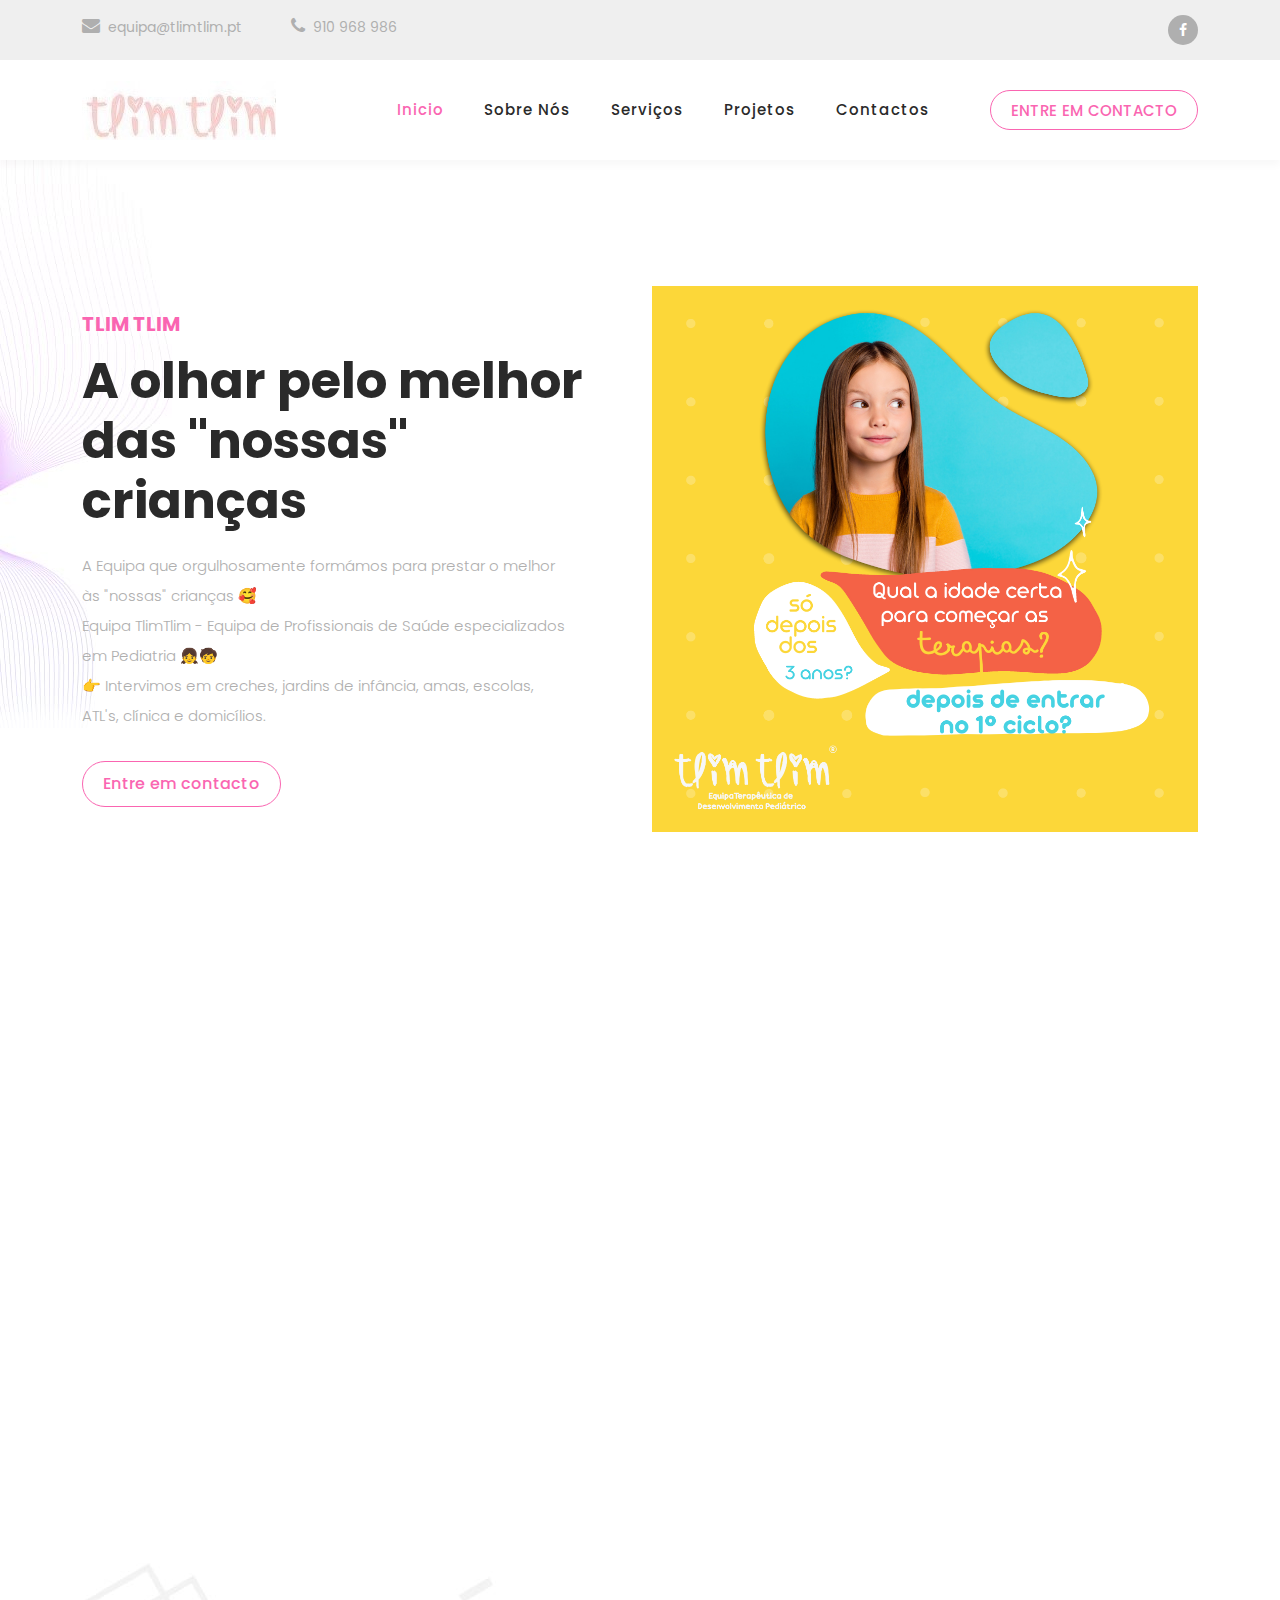
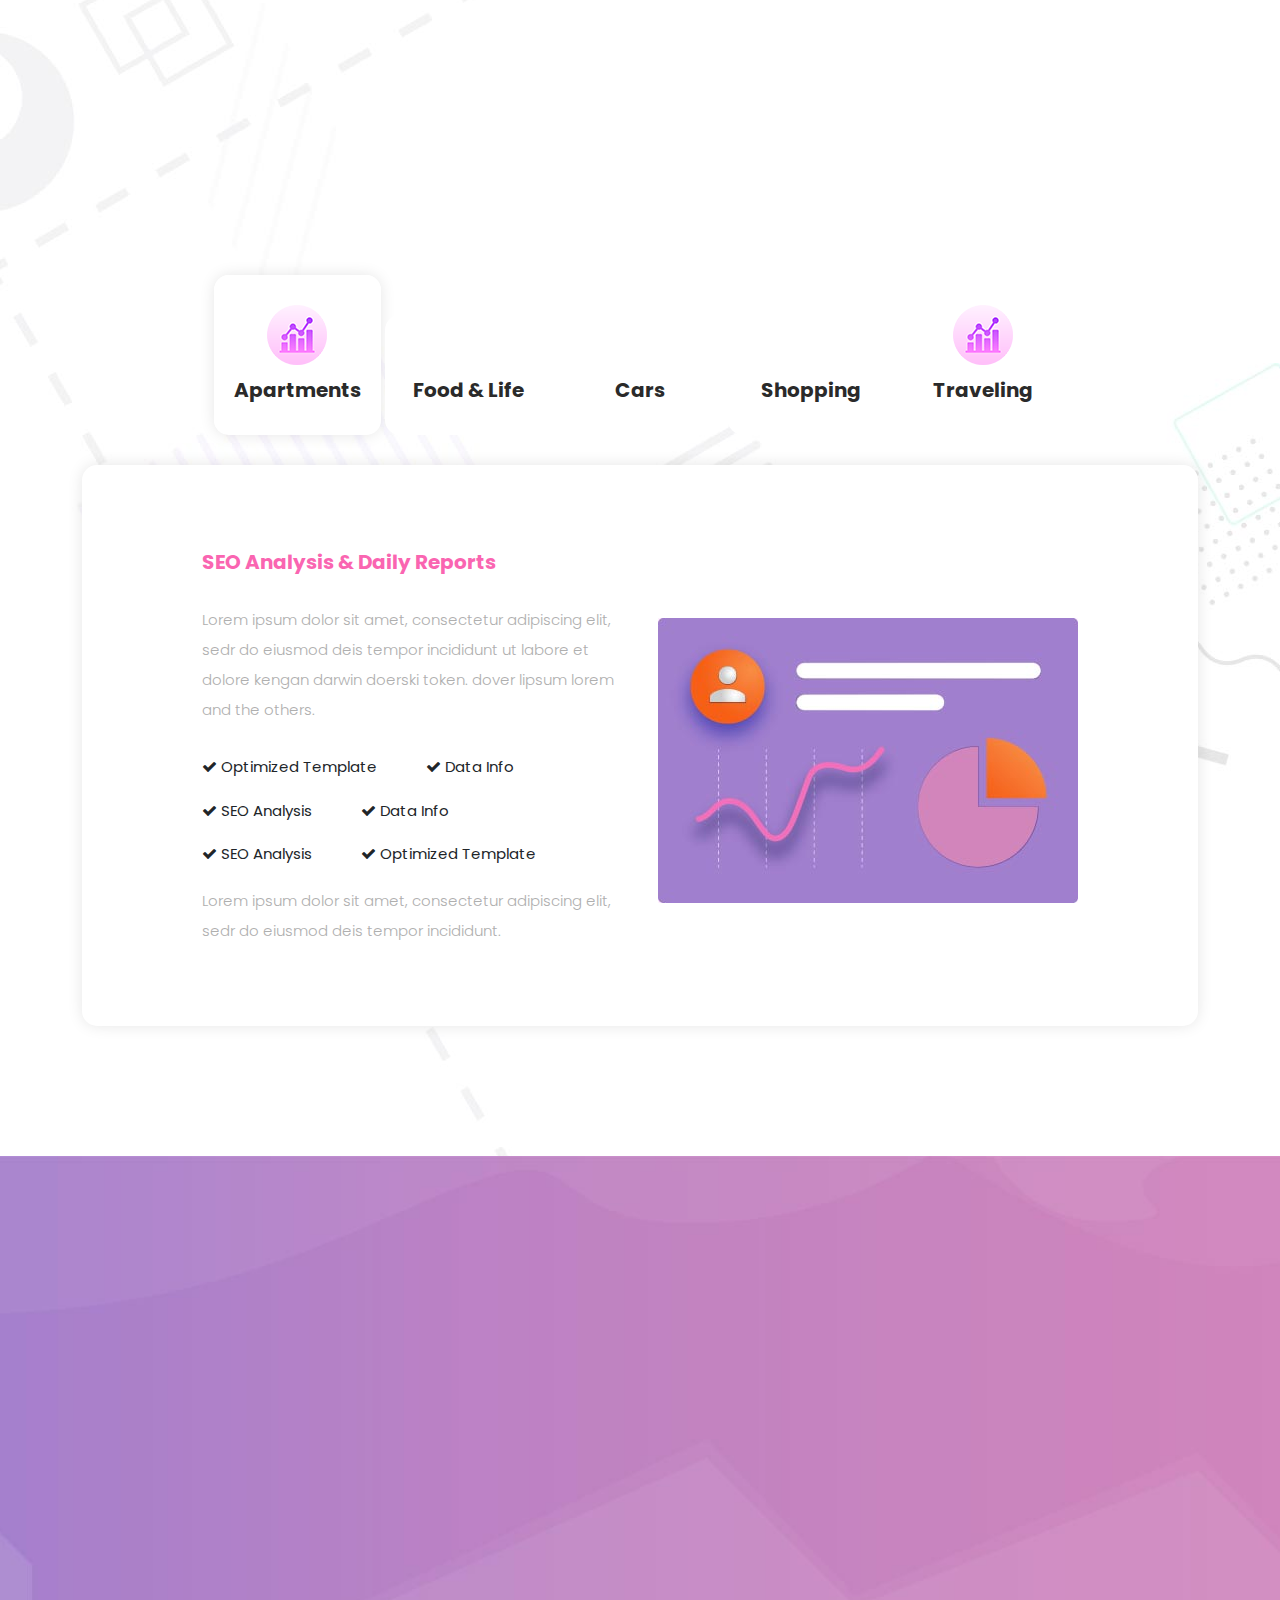
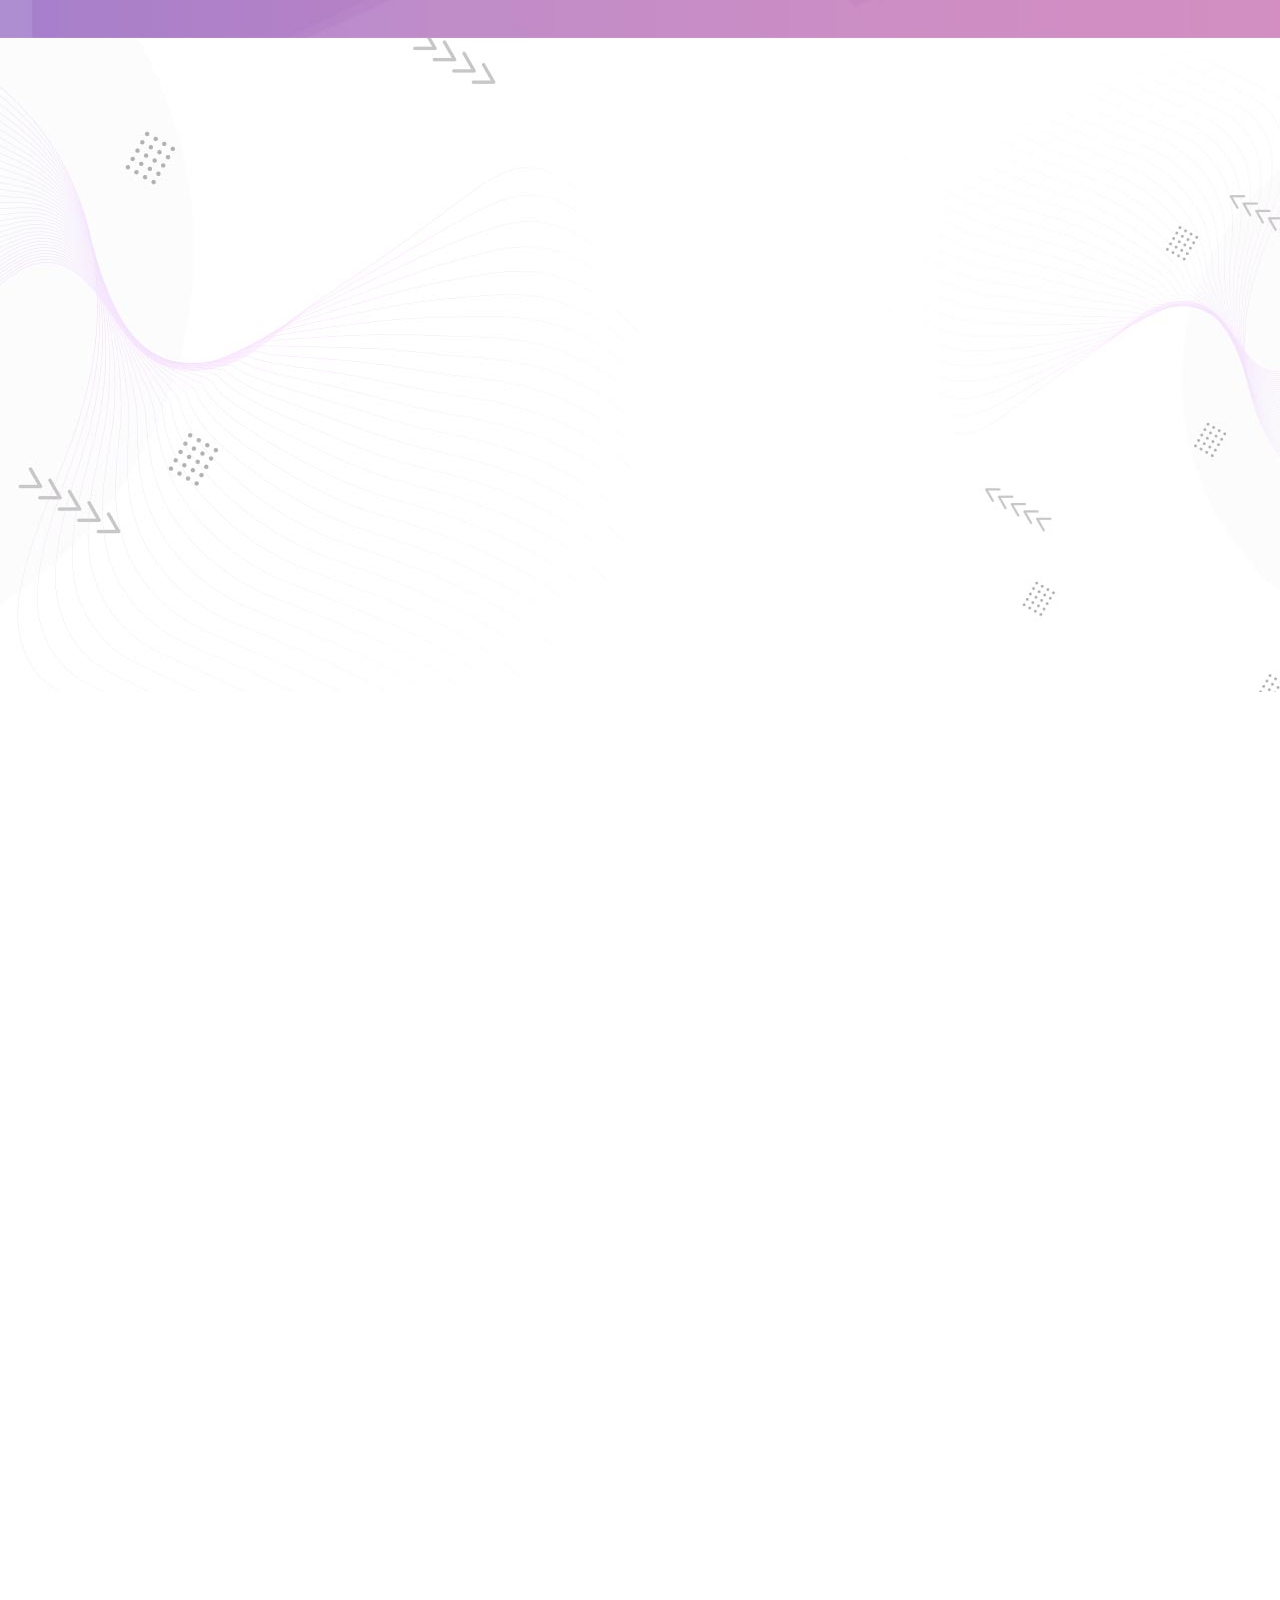
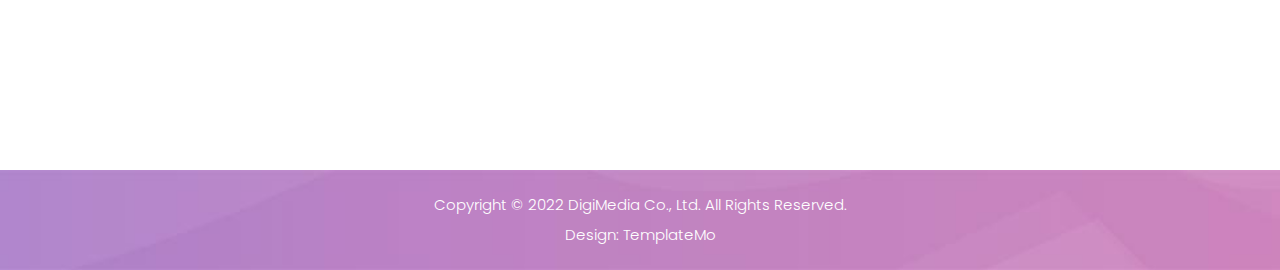
==== commit 8493ef0b: "Cores + imagens head start" ====
--- a/PAP/index.html.html
+++ b/PAP/index.html.html
@@ -68,7 +68,7 @@
           <nav class="main-nav">
             <!-- ***** Logo Start ***** -->
             <a href="index.html" class="logo">
-              <img src="assets/images/logo-v1.png" alt="">
+              <img src="assets/images/logo-v1.jpg" alt="">
             </a>
             <!-- ***** Logo End ***** -->
             <!-- ***** Menu Start ***** -->
@@ -139,11 +139,11 @@
             <div class="col-lg-6 align-self-center  wow fadeInRight" data-wow-duration="1s" data-wow-delay="0.5s">
               <div class="about-right-content">
                 <div class="section-heading">
-                  <h6>About Us</h6>
-                  <h4>Who is DigiMedia <em>Agency</em></h4>
+                  <h6>Sobre a nossa equipa</h6>
+                  <h4>Quem somos em <em>Tlim Tlim</em></h4>
                   <div class="line-dec"></div>
                 </div>
-                <p>We hope this DigiMedia template is useful for your work. You can use this template for any purpose. You may <a rel="nofollow" href="http://paypal.me/templatemo" target="_blank">contribute a little amount</a> via PayPal to <a href="https://templatemo.com/contact" target="_blank">support TemplateMo</a> in creating new templates regularly.</p>
+                <p>Esperamos que consigamos ajudar! 😊</p>
                 <div class="row">
                   <div class="col-lg-4 col-sm-4">
                     <div class="skill-item first-skill-item wow fadeIn" data-wow-duration="1s" data-wow-delay="0s">
@@ -157,7 +157,7 @@
                         <div class="progress-value">
                           <div>
                             90%<br>
-                            <span>Coding</span>
+                            <span>Paixão</span>
                           </div>
                         </div>
                       </div>
@@ -175,7 +175,7 @@
                         <div class="progress-value">
                           <div>
                             80%<br>
-                            <span>Photoshop</span>
+                            <span>Dedicação</span>
                           </div>
                         </div>
                       </div>
@@ -193,7 +193,7 @@
                         <div class="progress-value">
                           <div>
                             80%<br>
-                            <span>Animation</span>
+                            <span>Animação</span>
                           </div>
                         </div>
                       </div>
@@ -213,8 +213,8 @@
       <div class="row">
         <div class="col-lg-12">
           <div class="section-heading  wow fadeInDown" data-wow-duration="1s" data-wow-delay="0.5s">
-            <h6>Our Services</h6>
-            <h4>What Our Agency <em>Provides</em></h4>
+            <h6>Os Nossos Serviços</h6>
+            <h4>A NOSSA EQUIPA POSSUI OS SEGUINTES <em>SERVIÇOS</em></h4>
             <div class="line-dec"></div>
           </div>
         </div>
--- a/PAP/assets/css/templatemo-digimedia-v1.css
+++ b/PAP/assets/css/templatemo-digimedia-v1.css
@@ -184,13 +184,13 @@
 .section-heading h6 {
   font-size: 15px;
   font-weight: 700;
-  color: #726ae3;
+  color: hsl(320, 48%, 77%);
   text-transform: uppercase;
   margin-bottom: 15px;
 }
 
 .section-heading h4 {
-  color: #2a2a2a;
+  color: #ee9ecf;
   font-size: 35px;
   font-weight: 700;
   text-transform: capitalize;
@@ -199,13 +199,13 @@
 
 .section-heading h4 em {
   font-style: normal;
-  color: #726ae3;
+  color: hsl(202, 64%, 68%);
 }
 
 .section-heading .line-dec {
   width: 50px;
   height: 2px;
-  background-color: #726ae3;
+  background-color: hsl(320, 48%, 77%);
 }
 
 .border-first-button a {
